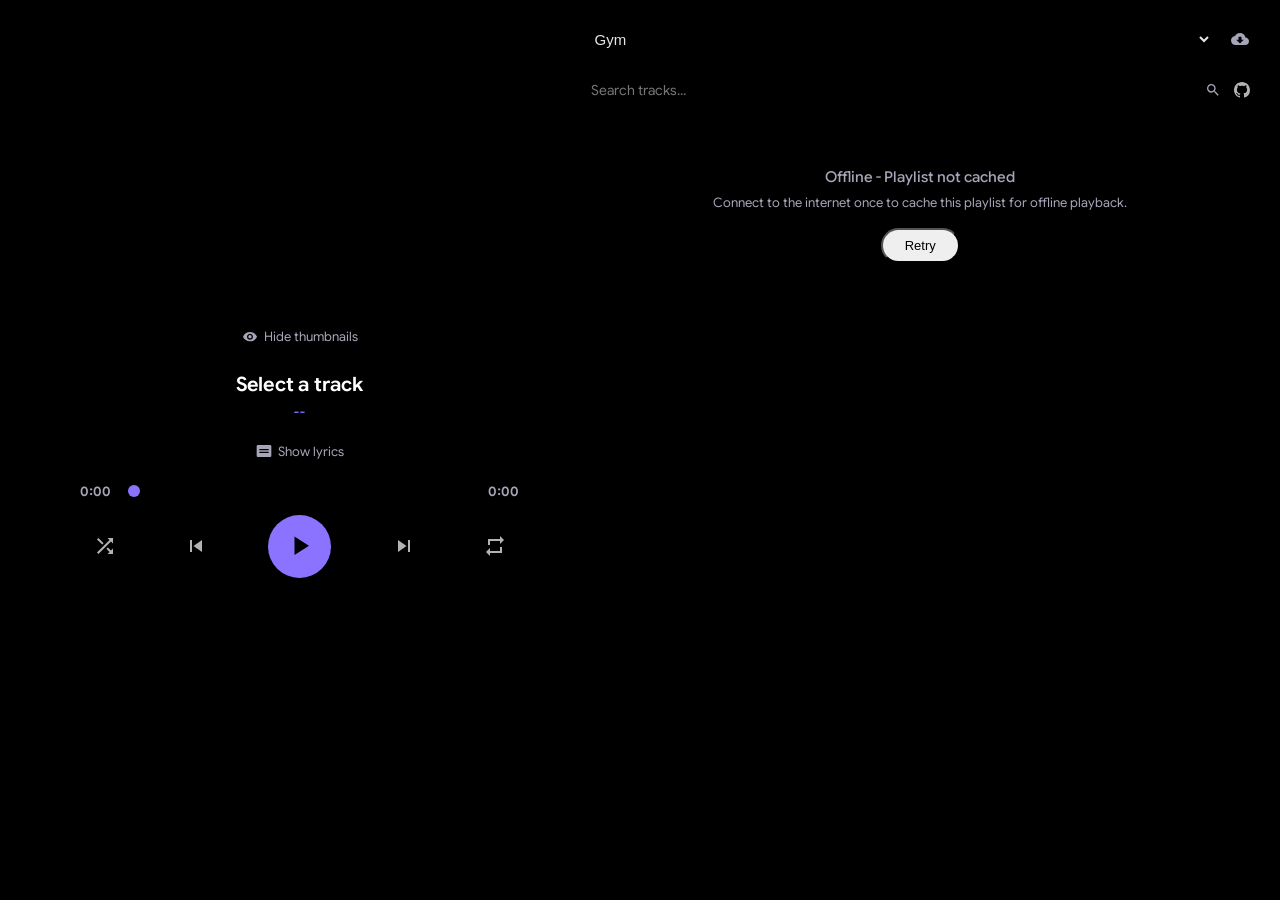
==== index.html @ 7cc22a1a "feat: slide to enqueue 3" ====
<!DOCTYPE html>
<html lang="en">
<head>
    <meta charset="UTF-8">
    <meta name="viewport" content="width=device-width, initial-scale=1.0">
    <title>Music</title>
    <link rel="icon" href="data:image/svg+xml,%3Csvg xmlns='http://www.w3.org/2000/svg' viewBox='0 0 24 24' fill='%238c73ff'%3E%3Cpath d='M12 3v10.55c-.59-.34-1.27-.55-2-.55-2.21 0-4 1.79-4 4s1.79 4 4 4 4-1.79 4-4V7h4V3h-6z'/%3E%3C/svg%3E" type="image/svg+xml">
    <link rel="apple-touch-icon" href="data:image/svg+xml,%3Csvg xmlns='http://www.w3.org/2000/svg' xml:space='preserve' viewBox='0 0 176 176'%3E%3Ccircle cx='88' cy='88' r='88' fill='black'/%3E%3Cpath fill='%23FFF' d='M88 46c23.1 0 42 18.8 42 42s-18.8 42-42 42-42-18.8-42-42 18.9-42 42-42m0-4c-25.4 0-46 20.6-46 46s20.6 46 46 46 46-20.6 46-46-20.6-46-46-46'/%3E%3Cpath fill='%238c73ff' d='m72 111 39-24-39-22z'/%3E%3C/svg%3E">
    <link rel="manifest" href="manifest.json">
    <link rel="preconnect" href="__API_GATEWAY_URL__" crossorigin>
    <link rel="dns-prefetch" href="__API_GATEWAY_URL__">
    <link rel="preload" href="assets/fonts/GoogleSansFlex-Latin.woff2" as="font" type="font/woff2" crossorigin>
    <meta name="description" content="High-performance lightweight progressive web music player with offline support, synchronized lyrics, and playlist playback.">
    <meta name="robots" content="index, follow">
    <meta name="color-scheme" content="dark light">
    <meta name="theme-color" content="#000000">
    <meta name="darkreader-lock">
    <meta name="mobile-web-app-capable" content="yes">
    <meta name="apple-mobile-web-app-capable" content="yes">
    <meta name="apple-mobile-web-app-status-bar-style" content="black-translucent">
    <meta name="apple-mobile-web-app-title" content="Music">
    <link rel="stylesheet" href="css/style.css?v=25.04">
</head>
<body>

<div class="main-layout">
    <div id="lyrics-container">
        <!-- Close button always visible when lyrics are open -->
        <button id="btn-close-lyrics" aria-label="Close lyrics">
            <svg aria-hidden="true" viewBox="0 0 24 24" width="20" height="20" fill="currentColor"><path d="M19 6.41L17.59 5 12 10.59 6.41 5 5 6.41 10.59 12 5 17.59 6.41 19 12 13.41 17.59 19 19 17.59 13.41 12z"/></svg>
        </button>
        <div id="lyrics-content">
            <p class="lyrics-placeholder">Select a track to view lyrics.</p>
        </div>
    </div>

    <div class="player-container">
        <div class="now-playing" id="now-playing">
            <button class="btn-collapse" id="btn-collapse" aria-label="Collapse player" style="display: none;">
                <svg aria-hidden="true" viewBox="0 0 24 24" width="24" height="24" fill="currentColor"><path d="M7.41 8.59L12 13.17l4.59-4.58L18 10l-6 6-6-6 1.41-1.41z"/></svg>
            </button>
            <div id="album-art-container" class="no-art">
                <img id="album-art-image" src="data:image/svg+xml,%3Csvg xmlns='http://www.w3.org/2000/svg' viewBox='0 0 1 1'%3E%3C/svg%3E" alt="Album Art" decoding="async" fetchpriority="low">
                <div id="thumb-toggle-hint" role="button" tabindex="0"><svg aria-hidden="true" viewBox="0 0 24 24"><path d="M12 4.5C7.3 4.5 3.2 7.4 1.5 11.5c1.7 4.1 5.8 7 10.5 7s8.8-2.9 10.5-7C20.8 7.4 16.7 4.5 12 4.5zm0 11.5c-2.5 0-4.5-2-4.5-4.5S9.5 7 12 7s4.5 2 4.5 4.5-2 4.5-4.5 4.5zm0-7c-1.4 0-2.5 1.1-2.5 2.5S10.6 14 12 14s2.5-1.1 2.5-2.5S13.4 9 12 9z"/></svg>Hide thumbnails</div>
            </div>
            <div class="title-channel-wrapper" id="title-channel-wrapper">
                <h1 id="current-title">Select a track</h1>
                <p id="current-channel">--</p>
            </div>
            <div id="lyrics-toggle-hint" role="button" tabindex="0"><svg aria-hidden="true" viewBox="0 0 24 24"><path d="M21 3H3c-1.1 0-2 .9-2 2v14c0 1.1.9 2 2 2h18c1.1 0 2-.9 2-2V5c0-1.1-.9-2-2-2zm-2 12H5v-2h14v2zm0-4H5V9h14v2z"/></svg>Show lyrics</div>
            <audio id="audio-player-1" preload="auto" crossorigin="anonymous"></audio>

            <div class="progress-container">
                <span id="current-time" class="time-display">0:00</span>
                <div class="seek-wrap">
                    <div class="seek-track" id="seek-track">
                        <div id="buffer-container" class="buffer-container"></div>
                    </div>
                    <input type="range" id="seek-bar" min="0" value="0" step="0.1" aria-label="Playback seek position">
                </div>
                <span id="total-time" class="time-display">0:00</span>
            </div>
            
            <div class="playback-controls">
                <button id="btn-shuffle" class="control-btn" aria-label="Shuffle">
                    <svg id="icon-shuffle" aria-hidden="true" viewBox="0 0 24 24"><path d="M10.59 9.17L5.41 4 4 5.41l5.17 5.17 1.42-1.41zM14.5 4l2.04 2.04L4 18.59 5.41 20 17.96 7.46 20 9.5V4h-5.5zm.33 9.41l-1.41 1.41 3.13 3.13L14.5 20H20v-5.5l-2.04 2.04-3.13-3.13z"/></svg>
                    <svg id="icon-shuffle-one" aria-hidden="true" viewBox="0 0 24 24" style="display: none;">
                        <path d="M10.59 9.17L5.41 4 4 5.41l5.17 5.17 1.42-1.41zM14.5 4l2.04 2.04L4 18.59 5.41 20 17.96 7.46 20 9.5V4h-5.5zm.33 9.41l-1.41 1.41 3.13 3.13L14.5 20H20v-5.5l-2.04 2.04-3.13-3.13z"/>
                        <text x="3.5" y="15" font-size="9" font-weight="700" fill="currentColor" font-family="'Google Sans Flex', -apple-system, sans-serif" text-anchor="middle">1</text>
                    </svg>
                </button>
                
                <button id="btn-prev" class="control-btn" aria-label="Previous">
                    <svg aria-hidden="true" viewBox="0 0 24 24"><path d="M6 6h2v12H6zm3.5 6l8.5 6V6z"/></svg>
                </button>
                
                <button id="btn-play-pause" class="control-btn main-btn" aria-label="Play/Pause">
                    <svg id="icon-play" aria-hidden="true" viewBox="0 0 24 24"><path d="M8 5v14l11-7z"/></svg>
                    <svg id="icon-pause" aria-hidden="true" viewBox="0 0 24 24" style="display: none;"><path d="M6 19h4V5H6v14zm8-14v14h4V5h-4z"/></svg>
                </button>
                
                <button id="btn-next" class="control-btn" aria-label="Next">
                    <svg aria-hidden="true" viewBox="0 0 24 24"><path d="M6 18l8.5-6L6 6v12zM16 6v12h2V6h-2z"/></svg>
                </button>
                
                <button id="btn-repeat" class="control-btn" aria-label="Repeat">
                    <svg id="icon-repeat" aria-hidden="true" viewBox="0 0 24 24"><path d="M7 7h10v3l4-4-4-4v3H5v6h2V7zm10 10H7v-3l-4 4 4 4v-3h12v-6h-2v4z"/></svg>
                    <svg id="icon-repeat-one" aria-hidden="true" viewBox="0 0 24 24" style="display: none;">
                        <path d="M7 7h10v3l4-4-4-4v3H5v6h2V7zm10 10H7v-3l-4 4 4 4v-3h12v-6h-2v4z"/>
                        <text x="12" y="15.2" font-size="9" font-weight="700" fill="currentColor" font-family="'Google Sans Flex', -apple-system, sans-serif" text-anchor="middle">1</text>
                    </svg>
                </button>
            </div>
        </div>
    </div>

    <div class="playlist-panel">
        <div class="header">
            <div id="playlist-select-container" class="playlist-select-container" style="display: flex; gap: 8px; align-items: center;">
                <select id="playlist-select" aria-label="Select playlist" style="flex: 1;">
                    <option value="Gym">Gym</option>
                    <option value="Driving">Driving</option>
                    <option value="Songs">Songs</option>
                    <option value="__settings__">Settings</option>
                </select>
                <button id="btn-download-playlist" class="sync-btn" aria-label="Download Playlist" title="Download playlist for offline playback">
                    <svg id="icon-download-idle" aria-hidden="true" viewBox="0 0 24 24" width="18" height="18" fill="currentColor">
                        <path d="M19.35 10.04C18.67 6.59 15.64 4 12 4 9.11 4 6.6 5.64 5.35 8.04 2.34 8.36 0 10.91 0 14c0 3.31 2.69 6 6 6h13c2.76 0 5-2.24 5-5 0-2.64-2.05-4.78-4.65-4.96zM17 13l-5 5-5-5h3V9h4v4h3z"/>
                    </svg>
                    <svg id="icon-download-active" class="spin-animation" aria-hidden="true" viewBox="0 0 24 24" width="18" height="18" fill="currentColor" style="display: none;">
                        <path d="M12 4V1L8 5l4 4V6c3.31 0 6 2.69 6 6 0 1.01-.25 1.97-.7 2.8l1.46 1.46C19.54 15.03 20 13.57 20 12c0-4.42-3.58-8-8-8zm0 14c-3.31 0-6-2.69-6-6 0-1.01.25-1.97.7-2.8L5.24 7.74C4.46 8.97 4 10.43 4 12c0 4.42 3.58 8 8 8v3l4-4-4-4v3z"/>
                    </svg>
                    <svg id="icon-download-done" aria-hidden="true" viewBox="0 0 24 24" width="18" height="18" fill="#00ff88" style="display: none;">
                        <path d="M9 16.17L4.83 12l-1.42 1.41L9 19 21 7l-1.41-1.41z"/>
                    </svg>
                </button>
            </div>
            <div style="position:relative;margin-top:10px;">
                <input type="text" id="search-input" placeholder="Search tracks..." aria-label="Search tracks" autocomplete="off">
                <div class="search-actions-wrap" style="position:absolute;right:6px;top:50%;transform:translateY(-50%);display:flex;align-items:center;gap:4px;">
                    <button id="btn-remote-search" class="search-action-btn" aria-label="Search online" title="Search online (YouTube Topic)">
                        <svg id="icon-search-glass" aria-hidden="true" width="16" height="16" viewBox="0 0 24 24" fill="currentColor"><path d="M15.5 14h-.79l-.28-.27A6.471 6.471 0 0 0 16 9.5 6.5 6.5 0 1 0 9.5 16c1.61 0 3.09-.59 4.23-1.57l.27.28v.79l5 4.99L20.49 19l-4.99-5zm-6 0C7.01 14 5 11.99 5 9.5S7.01 5 9.5 5 14 7.01 14 9.5 11.99 14 9.5 14z"/></svg>
                        <svg id="icon-search-spinner" class="spin-animation" aria-hidden="true" width="16" height="16" viewBox="0 0 24 24" fill="currentColor" style="display: none;"><path d="M12 4V1L8 5l4 4V6c3.31 0 6 2.69 6 6 0 1.01-.25 1.97-.7 2.8l1.46 1.46C19.54 15.03 20 13.57 20 12c0-4.42-3.58-8-8-8zm0 14c-3.31 0-6-2.69-6-6 0-1.01.25-1.97.7-2.8L5.24 7.74C4.46 8.97 4 10.43 4 12c0 4.42 3.58 8 8 8v3l4-4-4-4v3z"/></svg>
                    </button>
                    <a href="https://github.com/HauseMasterZ/youtube" target="_blank" rel="noopener noreferrer" id="github-link" style="opacity:0.7;width:24px;height:24px;display:flex;align-items:center;justify-content:center;" title="GitHub" aria-label="GitHub repository">
                        <svg aria-hidden="true" width="16" height="16" viewBox="0 0 16 16" fill="#ffffff"><path d="M8 0C3.58 0 0 3.58 0 8c0 3.54 2.29 6.53 5.47 7.59.4.07.55-.17.55-.38 0-.19-.01-.82-.01-1.49-2.01.37-2.53-.49-2.69-.94-.09-.23-.48-.94-.82-1.13-.28-.15-.68-.52-.01-.53.63-.01 1.08.58 1.23.82.72 1.21 1.87.87 2.33.66.07-.52.28-.87.51-1.07-1.78-.2-3.64-.89-3.64-3.95 0-.87.31-1.59.82-2.15-.08-.2-.36-1.02.08-2.12 0 0 .67-.21 2.2.82.64-.18 1.32-.27 2-.27.68 0 1.36.09 2 .27 1.53-1.04 2.2-.82 2.2-.82.44 1.1.16 1.92.08 2.12.51.56.82 1.27.82 2.15 0 3.07-1.87 3.75-3.65 3.95.29.25.54.73.54 1.48 0 1.07-.01 1.93-.01 2.2 0 .21.15.46.55.38A8.013 8.013 0 0016 8c0-4.42-3.58-8-8-8z"/></svg>
                    </a>
                </div>
            </div>
        </div>

        <div class="playlist-container" id="playlist-container">
            <div id="playlist-message">Loading...</div>
            <div id="swipe-backdrop" class="swipe-backdrop" aria-hidden="true">
                <div class="swipe-legend swipe-legend-enqueue">
                    <svg viewBox="0 0 24 24" width="20" height="20" fill="currentColor">
                        <path d="M14 10H2v2h12v-2zm0-4H2v2h12V6zm4 8v-4h-2v4h-4v2h4v4h2v-4h4v-2h-4zM2 16h8v-2H2v2z"/>
                    </svg>
                </div>
                <div class="swipe-legend swipe-legend-download">
                    <svg viewBox="0 0 24 24" width="20" height="20" fill="currentColor">
                        <path d="M19.35 10.04C18.67 6.59 15.64 4 12 4 9.11 4 6.6 5.64 5.35 8.04 2.34 8.36 0 10.91 0 14c0 3.31 2.69 6 6 6h13c2.76 0 5-2.24 5-5 0-2.64-2.05-4.78-4.65-4.96zM17 13l-5 5-5-5h3V9h4v4h3z"/>
                    </svg>
                </div>
            </div>
            <ul id="track-list">
            </ul>
            <div id="ephemeral-search-container" class="ephemeral-search-container" style="display: none;"></div>
        </div>
        <div id="fast-scroller" class="fast-scroller" aria-hidden="true">
            <div id="fast-scroll-thumb" class="fast-scroll-thumb"></div>
        </div>
        <div id="fast-scroll-bubble" class="fast-scroll-bubble" aria-hidden="true">
            <div id="fast-scroll-badge" class="fast-scroll-badge">#1 / 100</div>
            <div id="fast-scroll-title" class="fast-scroll-title">Song Title</div>
        </div>

        <div id="download-toast" class="download-toast" aria-live="polite" style="display: none;">
            <span id="download-toast-icon"></span>
            <span id="download-toast-text">Downloading...</span>
        </div>
    </div>
</div>

<div id="settings-backdrop" class="settings-backdrop" style="display: none;"></div>
<div id="settings-modal" class="settings-modal" role="dialog" aria-modal="true" aria-labelledby="settings-title" style="display: none;">
    <div class="settings-header">
        <h2 id="settings-title">Settings</h2>
        <button id="btn-close-settings" class="settings-close-btn" aria-label="Close settings">&times;</button>
    </div>
    <div class="settings-body">
        <div class="settings-section">
            <h3 class="settings-section-title">Playback Engine</h3>
            <div class="settings-radio-group">
                <label class="settings-radio-label" for="mode-1-radio">
                    <input type="radio" id="mode-1-radio" name="playback-mode" value="mode1" checked>
                    <div class="settings-radio-text">
                        <span class="settings-radio-title">Standard (Battery Saver)</span>
                        <span class="settings-radio-subtext">Keeps lock-screen controls active while paused with minimal battery usage</span>
                    </div>
                </label>
                <label class="settings-radio-label" for="mode-2-radio">
                    <input type="radio" id="mode-2-radio" name="playback-mode" value="mode2">
                    <div class="settings-radio-text">
                        <span class="settings-radio-title">Car & Bluetooth Mode</span>
                        <span class="settings-radio-subtext">Prevents car and headphone disconnections when paused; includes sleep timer</span>
                    </div>
                </label>
            </div>
        </div>

        <div id="bt-timeout-container" class="settings-section">
            <label for="bt-timeout-select" class="settings-section-title">Inactivity Auto-Kill Timeout</label>
            <div class="settings-timeout-controls">
                <select id="bt-timeout-select" aria-label="Inactivity Auto-Kill Timeout">
                    <option value="3" selected>3 Minutes</option>
                    <option value="custom">Custom...</option>
                </select>
                <input type="number" id="bt-timeout-custom" min="1" max="1440" placeholder="Minutes" aria-label="Custom timeout in minutes" style="display: none;">
            </div>
        </div>

        <div id="shuffle-downloaded-container" class="settings-section">
            <h3 class="settings-section-title">Playback Options</h3>
            <label class="settings-radio-label" for="toggle-shuffle-downloaded">
                <input type="checkbox" id="toggle-shuffle-downloaded">
                <div class="settings-radio-text">
                    <span class="settings-radio-title">Shuffle Only Downloaded</span>
                    <span class="settings-radio-subtext">Shuffle only songs cached and available offline</span>
                </div>
            </label>
        </div>

        <div class="settings-section">
            <h3 class="settings-section-title">App Actions</h3>
            <div class="settings-actions-group">
                <button id="btn-modal-update" class="settings-action-btn" aria-label="Update Site">
                    <span id="text-modal-update">Update Site</span>
                </button>
                <button id="btn-modal-install" class="settings-action-btn">Install App</button>
            </div>
        </div>
    </div>
</div>

<div id="mode-toast" class="mode-toast" aria-live="polite" style="display: none;"><span id="mode-toast-text"></span></div>
<audio id="live-stream-anchor" preload="none" style="display:none;"></audio>
<audio id="focus-probe" loop preload="auto" style="display:none;"></audio>


<script src="js/state.js?v=25.09"></script>
<script src="js/dom.js?v=25.09"></script>
<script src="js/utils.js?v=25.09"></script>
<script src="js/ui.js?v=25.09"></script>
<script src="js/mediaSession.js?v=25.09"></script>
<script src="js/lyrics.js?v=25.09"></script>
<script src="js/playback.js?v=25.09"></script>
<script src="js/main.js?v=25.09"></script>
</body>
</html>
---- css/style.css ----
* { -webkit-tap-highlight-color: transparent; }
@font-face {
            font-family: 'Google Sans Flex';
            font-style: normal;
            font-display: swap;
            font-weight: 100 1000;
            src: url('../assets/fonts/GoogleSansFlex-Latin.woff2') format('woff2');
        }

        /* Sleek, flat premium design - Zero GPU overhead */
        :root {
            color-scheme: dark;
            --primary-color: #8c73ff;
            --text-primary: #e6e6e6;
            --text-secondary: #a6a6b8;
            --hover-color: #111111;
            --active-color: #1a1a1a;
            --border-color: #222222;
        }

        @media (prefers-color-scheme: light) {
            :root {
                color-scheme: light; /* Reports light mode compliance to prevent browser algorithmic force-dark/inversion */
            }
        }

        html, body {
            margin: 0;
            padding: 0;
            width: 100%;
            height: 100%;
            overflow: hidden; /* Strictly lock viewport scrolling */
        }

        body {
            font-family: 'Google Sans Flex', -apple-system, BlinkMacSystemFont, "Segoe UI", Roboto, Helvetica, Arial, sans-serif;
            background-color: #000000;
            color: var(--text-primary);
            display: flex;
            justify-content: center;
            align-items: center;
        }

        .main-layout {
            display: flex;
            width: 100%;
            height: 100%;
            max-height: 99%;
            gap: 0;
            align-items: stretch;
            overflow: hidden;
        }

        #lyrics-container {
            flex: 0.95 1.25 35vw;
            min-width: 220px;
            height: 100%;
            background-color: #000000;
            border: none;
            border-radius: 0;
            padding: 0;
            box-sizing: border-box;
            position: relative;
            display: none; /* flex when active */
            flex-direction: column;
            align-items: center;
            overflow: hidden;
            scrollbar-width: none;
            -ms-overflow-style: none;
            contain: layout;
        }

        #lyrics-container::-webkit-scrollbar {
            display: none;
            width: 0;
            height: 0;
        }

        .player-container {
            flex: 1 0 auto;
            min-width: clamp(400px, 32vw, 550px);
            height: 100%;
            background-color: #000000;
            border: none;
            overflow: hidden;
            display: flex;
            flex-direction: column;
            align-items: flex-end;
            justify-content: center;
            flex-shrink: 0;
            padding-right: clamp(2px, 3px, 4px);
            box-sizing: border-box;
        }

        .playlist-panel {
            flex: 1.05 0.75 35vw;
            width: auto;
            min-width: 260px;
            height: 100%;
            background-color: #000000;
            border: none;
            display: flex;
            flex-direction: column;
            overflow: hidden;
            position: relative;
        }
        

        .header {
            padding: 14px 20px;
            background-color: #000000;
            flex-shrink: 0;
        }

        @media (hover: hover) {
            #btn-close-lyrics:hover {
                background: rgba(255,255,255,0.2);
            }
        }

        select {
            width: 100%;
            padding: 11px;
            background-color: #000000;
            color: var(--text-primary);
            border: none;
            border-radius: 6px;
            font-size: 15px;
            font-weight: 500;
            outline: none;
            cursor: pointer;
            appearance: auto;
        }

        select:focus { border: none; outline: none; }
        
        .sync-btn {
            background-color: #000000;
            border: none;
            border-radius: 6px;
            color: var(--text-secondary);
            width: 40px;
            height: 40px;
            display: flex;
            align-items: center;
            justify-content: center;
            cursor: pointer;
            flex-shrink: 0;
            outline: none !important;
            -webkit-tap-highlight-color: transparent;
            transition: color 0.2s ease;
        }

        .sync-btn:hover {
            color: var(--primary-color);
            border: none;
        }

        .sync-btn.spinning svg,
        .spin-animation {
            animation: sync-spin 0.8s linear infinite;
            color: var(--primary-color);
        }

        @keyframes sync-spin {
            from { transform: rotate(0deg); }
            to { transform: rotate(360deg); }
        }
        
        #search-input {
            width: 100%;
            padding: 11px 68px 11px 11px;
            background-color: #000000;
            color: var(--text-primary);
            border: none;
            border-radius: 6px;
            font-size: 14px;
            font-family: inherit;
            outline: none;
            box-sizing: border-box;
        }

        #search-input:focus { border: none; outline: none; }

        .search-actions-wrap {
            position: absolute;
            right: 6px;
            top: 50%;
            transform: translateY(-50%);
            display: flex;
            align-items: center;
            gap: 4px;
        }

        .search-action-btn {
            background: transparent;
            border: none;
            color: var(--text-secondary);
            width: 26px;
            height: 26px;
            border-radius: 4px;
            display: flex;
            align-items: center;
            justify-content: center;
            cursor: pointer;
            padding: 0;
            transition: color 0.15s ease, background-color 0.15s ease;
        }

        .search-action-btn:hover {
            color: var(--text-primary);
            background-color: rgba(255, 255, 255, 0.1);
        }

        .search-action-btn:active {
            transform: scale(0.95);
        }

        .ephemeral-search-container {
            width: 100%;
            box-sizing: border-box;
            padding: 4px 0 16px 0;
        }

        .ephemeral-header {
            display: flex;
            align-items: center;
            justify-content: space-between;
            padding: 8px 12px;
            background: rgba(255, 255, 255, 0.04);
            border-radius: 6px;
            margin-bottom: 8px;
            font-size: 13px;
        }

        .ephemeral-title {
            color: var(--text-secondary);
            overflow: hidden;
            text-overflow: ellipsis;
            white-space: nowrap;
            flex: 1;
            font-weight: 500;
        }

        .ephemeral-title strong {
            color: var(--text-primary);
        }

        .ephemeral-close-btn {
            background: transparent;
            border: 1px solid rgba(255, 255, 255, 0.15);
            color: var(--text-primary);
            border-radius: 4px;
            padding: 4px 8px;
            font-size: 11px;
            font-family: inherit;
            cursor: pointer;
            margin-left: 8px;
            white-space: nowrap;
            transition: background 0.15s ease;
        }

        .ephemeral-close-btn:hover {
            background: rgba(255, 255, 255, 0.1);
        }

        .ephemeral-track-list {
            list-style: none;
            padding: 0;
            margin: 0;
            display: flex;
            flex-direction: column;
            gap: 4px;
        }

        .ephemeral-track-item {
            display: flex;
            align-items: center;
            padding: 8px 10px;
            background: rgba(255, 255, 255, 0.02);
            border-radius: 6px;
            gap: 10px;
            min-height: 48px;
            box-sizing: border-box;
            transition: background 0.15s ease;
        }

        .ephemeral-track-item:hover {
            background: rgba(255, 255, 255, 0.06);
        }

        .ephemeral-thumb {
            width: 44px;
            height: 44px;
            border-radius: 4px;
            background-color: #1a1a24;
            background-size: cover;
            background-position: center;
            flex-shrink: 0;
        }

        .ephemeral-meta {
            flex: 1;
            min-width: 0;
            display: flex;
            flex-direction: column;
            gap: 2px;
        }

        .ephemeral-meta-title {
            font-size: 13px;
            font-weight: 500;
            color: var(--text-primary);
            overflow: hidden;
            text-overflow: ellipsis;
            white-space: nowrap;
        }

        .ephemeral-meta-sub {
            font-size: 11px;
            color: var(--text-secondary);
            overflow: hidden;
            text-overflow: ellipsis;
            white-space: nowrap;
            display: flex;
            align-items: center;
            gap: 6px;
        }

        .ephemeral-tag-topic {
            font-size: 9px;
            padding: 1px 4px;
            border-radius: 3px;
            background: rgba(140, 115, 255, 0.15);
            color: #8c73ff;
            font-weight: 600;
            letter-spacing: 0.2px;
        }

        .ephemeral-actions {
            display: flex;
            align-items: center;
            gap: 6px;
            flex-shrink: 0;
        }

        .ephemeral-action-btn {
            background: rgba(255, 255, 255, 0.08);
            border: 1px solid rgba(255, 255, 255, 0.1);
            color: var(--text-primary);
            border-radius: 4px;
            padding: 6px 10px;
            font-size: 11px;
            font-family: inherit;
            cursor: pointer;
            display: flex;
            align-items: center;
            gap: 4px;
            transition: background 0.15s ease, border-color 0.15s ease;
            text-decoration: none;
        }

        .ephemeral-action-btn:hover {
            background: rgba(255, 255, 255, 0.16);
            border-color: rgba(255, 255, 255, 0.25);
        }

        .ephemeral-action-btn.queued {
            background: rgba(0, 255, 136, 0.15);
            border-color: rgba(0, 255, 136, 0.4);
            color: #00ff88;
            cursor: default;
        }

        .ephemeral-skeleton-row {
            display: flex;
            align-items: center;
            padding: 8px 10px;
            background: rgba(255, 255, 255, 0.02);
            border-radius: 6px;
            gap: 10px;
            min-height: 48px;
            box-sizing: border-box;
            animation: pulse-skeleton 1.5s ease-in-out infinite;
        }

        @keyframes pulse-skeleton {
            0% { opacity: 0.4; }
            50% { opacity: 0.8; }
            100% { opacity: 0.4; }
        }

        .ephemeral-empty-state {
            text-align: center;
            padding: 32px 16px;
            color: var(--text-secondary);
            font-size: 13px;
        }

        .now-playing {
            padding: 0px 0px 0px 0px;
            text-align: center;
            display: flex;
            flex-direction: column;
            align-items: center;
            flex-shrink: 0;
            width: 100%;
            max-width: 700px;
            margin: 0 auto;
            box-sizing: border-box;
        }

        #album-art-container {
            width: auto;
            max-width: 100%;
            cursor: default;
            position: relative;
            margin-bottom: 18px;
            touch-action: manipulation;
            display: flex;
            justify-content: center;
            align-items: center;
        }

        #album-art-image {
            width: auto;
            height: auto;
            max-width: min(660px, 88vw);
            max-height: 52vh;
            object-fit: contain;
            border-radius: 8px;
            display: none;
            background-color: transparent;
            cursor: pointer;
        }

        #album-art-container.no-art {
            width: 100%;
            max-width: 340px;
            height: auto;
            min-height: 44px;
            margin: 0 auto 10px auto;
            background: transparent;
            border-radius: 0;
            display: flex;
            align-items: center;
            justify-content: center;
        }

        #album-art-container.no-art #album-art-image {
            display: none;
        }

        #album-art-container.no-art #thumb-toggle-hint {
            display: inline-flex;
            align-items: center;
            justify-content: center;
            font-size: 13px;
            padding: 6px 10px;
            gap: 6px;
            border-radius: 0;
            background-color: transparent;
            color: var(--text-secondary);
            border: none;
            cursor: pointer;
            width: auto;
            height: auto;
            line-height: normal;
        }

        #album-art-container:not(.no-art) #thumb-toggle-hint {
            display: none;
        }

        #thumb-toggle-hint {
            display: none;
            color: var(--text-secondary);
            font-size: 12px;
            text-align: center;
            padding: 8px 12px;
            cursor: pointer;
            user-select: none;
            align-items: center;
            justify-content: center;
            gap: 6px;
            margin: 0 auto;
            border-radius: 12px;
            line-height: 1;
            transition: background 0.2s, color 0.2s;
        }

        @media (hover: hover) {
            #thumb-toggle-hint:hover {
                background-color: var(--hover-color);
            }
        }

        #thumb-toggle-hint svg {
            width: 16px;
            height: 16px;
            fill: currentColor;
            flex-shrink: 0;
            display: block;
        }

        .title-channel-wrapper {
            width: var(--art-width, 100%);
            max-width: var(--art-width, 500px);
            box-sizing: border-box;
            text-align: center;
        }

        #current-title {
            font-size: clamp(16px, 4.5vw, 20px);
            font-weight: 600;
            margin: 0 0 6px 0;
            white-space: normal;
            word-wrap: break-word;
            overflow-wrap: break-word;
            word-break: break-word;
            width: 100%;
            letter-spacing: 0.2px;
            color: #ffffff;
            text-align: center;
        }

        #current-channel {
            font-size: clamp(13px, 3vw, 15px);
            color: var(--primary-color);
            margin: 0 0 20px 0;
            white-space: nowrap;
            overflow: hidden;
            text-overflow: ellipsis;
            width: 100%;
            font-weight: 500;
            text-align: center;
            cursor: pointer;
            user-select: none;
            -webkit-user-select: none;
            transition: color 0.2s ease;
        }

        #current-channel.autoplay-off,
        .now-playing #current-channel.autoplay-off,
        .now-playing.expanded #current-channel.autoplay-off,
        .now-playing:not(.expanded) #current-channel.autoplay-off {
            color: var(--text-primary, #ffffff);
        }

        #lyrics-toggle-hint {
            color: var(--text-secondary);
            font-size: 13px;
            text-align: center;
            padding: 8px 12px;
            margin-top: -12px;
            margin-bottom: 20px;
            cursor: pointer;
            border-radius: 12px;
            border: none !important;
            outline: none !important;
            box-shadow: none !important;
            transition: background 0.2s, color 0.2s;
        }

        #lyrics-toggle-hint:focus,
        #lyrics-toggle-hint:focus-visible,
        #lyrics-toggle-hint:active {
            border: none !important;
            outline: none !important;
            box-shadow: none !important;
        }

        @media (hover: hover) {
            #lyrics-toggle-hint:hover {
                background-color: var(--hover-color);
            }
        }

        #lyrics-toggle-hint svg {
            width: 16px;
            height: 16px;
            fill: currentColor;
            vertical-align: middle;
            margin-right: 6px;
            margin-top: -2px;
        }

        audio { display: none; }

        .progress-container {
            width: var(--art-width, 100%);
            max-width: var(--art-width, 500px);
            display: flex;
            align-items: center;
            gap: 12px;
            margin-bottom: 16px;
            box-sizing: border-box;
        }

        .time-display {
            font-size: 13px;
            color: var(--text-secondary);
            min-width: 40px;
            font-weight: 600;
            font-variant-numeric: tabular-nums;
        }

        .seek-wrap {
            position: relative;
            flex: 1;
            height: 20px;
            display: flex;
            align-items: center;
            cursor: pointer;
        }

        .seek-track {
            position: absolute;
            left: 0;
            right: 0;
            height: 4px;
            background: transparent;
            border-radius: 2px;
            overflow: hidden;
            pointer-events: none;
        }

        .buffer-container {
            position: absolute;
            inset: 0;
            pointer-events: none;
        }

        .buffer-segment {
            position: absolute;
            top: 0;
            bottom: 0;
            background: rgba(255, 255, 255, 0.4);
            border-radius: 2px;
            pointer-events: none;
        }

        input[type="range"]#seek-bar {
            -webkit-appearance: none;
            appearance: none;
            position: absolute;
            left: 0;
            top: 0;
            width: 100%;
            height: 100%;
            background: transparent;
            border: none;
            margin: 0;
            padding: 0;
            outline: none;
            cursor: pointer;
            z-index: 2;
        }

        input[type="range"]#seek-bar::-webkit-slider-runnable-track {
            height: 4px;
            background: transparent;
        }

        input[type="range"]#seek-bar::-moz-range-track {
            height: 4px;
            background: transparent;
        }

        input[type="range"]#seek-bar::-webkit-slider-thumb {
            -webkit-appearance: none;
            appearance: none;
            width: 12px;
            height: 12px;
            border-radius: 50%;
            background: var(--primary-color);
            cursor: pointer;
            border: none;
            box-shadow: none;
            margin-top: -4px;
        }

        input[type="range"]#seek-bar::-moz-range-thumb {
            width: 12px;
            height: 12px;
            border-radius: 50%;
            background: var(--primary-color);
            border: none;
            box-shadow: none;
            cursor: pointer;
        }

        .playback-controls {
            display: flex;
            align-items: center;
            justify-content: space-between;
            width: var(--art-width, 100%);
            max-width: var(--art-width, 500px);
            padding: 0 10px;
            margin-bottom: 8px;
            box-sizing: border-box;
            position: relative;
        }

        .control-btn {
            background: transparent;
            border: none;
            color: rgba(255, 255, 255, 0.7);
            cursor: pointer;
            padding: 7px;
            border-radius: 50%;
            display: flex;
            justify-content: center;
            align-items: center;
            touch-action: manipulation;
        }

        .control-btn svg {
            width: 24px;
            height: 24px;
            fill: currentColor;
        }

        @media (hover: hover) {
            .control-btn:hover {
                color: #ffffff;
                background-color: var(--hover-color);
                border-radius: 50%;
            }
        }

        .track-thumb {
            width: 32px;
            height: 32px;
            border-radius: 4px;
            margin-right: 12px;
            object-fit: cover;
            vertical-align: middle;
            flex-shrink: 0;
            background-color: #2a2a2a;
        }

        .control-btn.active-state { color: var(--primary-color); }

        .main-btn {
            background-color: var(--primary-color);
            color: #000000;
            width: 52px;
            height: 52px;
        }
        


        .main-btn svg {
            width: 30px;
            height: 30px;
        }

        .main-btn:hover {
            background-color: var(--primary-color);
            color: #000000;
        }

        /* Virtual Scroller Container Styles */
        .playlist-container {
            flex-grow: 1;
            overflow-y: auto;
            overflow-x: hidden;
            position: relative;
            background-color: #000000;
            height: 100%;
            contain: strict; /* Isolates layout/paint of 1000+ items from rest of page */
            overscroll-behavior-y: contain; /* Prevents pull-to-refresh frame drops */
            -webkit-overflow-scrolling: touch; /* Forces iOS momentum scrolling */
            scrollbar-width: none; /* Firefox */
            -ms-overflow-style: none; /* IE/Edge */
        }

        /* Desktop layout */
        @media (min-width: 1111px) and (orientation: landscape) {
            .now-playing {
                max-width: 700px;
                width: 100%;
            }
            #album-art-container {
                width: 100%;
                max-width: 700px;
                height: clamp(260px, 60vh, 680px);
                margin-bottom: clamp(8px, 2vh, 18px);
                display: flex;
                justify-content: center;
                align-items: center;
                cursor: default;
            }
            #album-art-container.no-art {
                height: auto;
                margin-bottom: clamp(6px, 1.5vh, 14px);
            }
            #album-art-container.no-art ~ .title-channel-wrapper,
            #album-art-container.no-art ~ .progress-container,
            #album-art-container.no-art ~ .playback-controls {
                width: 100%;
                max-width: min(520px, 35vw);
            }
            #album-art-image {
                width: auto;
                height: auto;
                max-width: 100%;
                max-height: 100%;
                object-fit: contain;
                border-radius: 8px;
                cursor: pointer;
                flex-shrink: 0;
            }
            .title-channel-wrapper,
            .progress-container,
            .playback-controls {
                width: var(--art-width, 100%);
                max-width: var(--art-width, 700px);
                min-width: 280px;
            }
            #current-title { font-size: clamp(18px, 2.2vh, 24px); }
            #current-channel {
                font-size: clamp(13px, 1.6vh, 16px);
                margin: 0 0 clamp(4px, 1.5vh, 14px) 0;
            }
            #lyrics-toggle-hint {
                margin-top: 0;
                margin-bottom: clamp(4px, 1.5vh, 14px);
                padding: clamp(4px, 1vh, 8px) 12px;
            }
            .progress-container {
                margin-bottom: clamp(6px, 1.5vh, 16px);
            }
            .main-btn {
                width: clamp(44px, 7vh, 64px);
                height: clamp(44px, 7vh, 64px);
            }
            .main-btn svg {
                width: clamp(22px, 3.5vh, 36px);
                height: clamp(22px, 3.5vh, 36px);
            }

            /* When lyrics container is closed/hidden, shift player 1/3 to the left from center */
            .main-layout:not(:has(#lyrics-container[style*="display: flex"])) .player-container,
            .main-layout:not(:has(#lyrics-container:not([style*="display: none"]))) .player-container {
                align-items: center;
                padding-right: 0;
            }
            .main-layout:not(:has(#lyrics-container[style*="display: flex"])) .now-playing,
            .main-layout:not(:has(#lyrics-container:not([style*="display: none"]))) .now-playing {
                margin-left: max(20px, calc((100% - 700px) / 3));
                margin-right: auto;
            }
        }

        .playlist-container::-webkit-scrollbar {
            display: none;
            width: 0;
            height: 0;
        }

        /* 20px Edge Hit-Test Zone */
        .fast-scroller {
            position: absolute;
            right: 0;
            top: 0;
            bottom: 0;
            width: 20px;
            z-index: 90;
            touch-action: none;
            user-select: none;
            -webkit-user-select: none;
            cursor: pointer;
        }

        @media (hover: hover) and (pointer: fine) {
            .fast-scroller {
                pointer-events: none;
            }
        }

        .fast-scroll-thumb {
            position: absolute;
            right: 2px;
            width: 4px;
            height: 36px;
            border-radius: 2px;
            background: var(--primary-color, #8c73ff);
            opacity: 0;
            transform: scaleX(0.7);
            transition: opacity 0.15s ease, transform 0.15s ease;
            pointer-events: none;
        }

        .fast-scroller.active .fast-scroll-thumb {
            opacity: 0.9;
            transform: scaleX(1);
        }

        /* Floating Preview Bubble */
        .fast-scroll-bubble {
            position: absolute;
            right: 16px;
            top: 0;
            max-width: min(260px, 65vw);
            padding: 8px 14px;
            border-radius: 12px;
            background: rgba(14, 14, 18, 0.94);
            backdrop-filter: blur(16px);
            -webkit-backdrop-filter: blur(16px);
            border: 1px solid var(--primary-color, #8c73ff);
            box-shadow: 0 4px 20px rgba(0, 0, 0, 0.7), 0 0 14px color-mix(in srgb, var(--primary-color, #8c73ff) 30%, transparent);
            pointer-events: none;
            opacity: 0;
            transform: translateY(-50%) scale(0.85);
            transform-origin: right center;
            transition: opacity 0.12s cubic-bezier(0.2, 0, 0, 1), transform 0.12s cubic-bezier(0.2, 0, 0, 1);
            z-index: 95;
            display: flex;
            flex-direction: column;
            gap: 3px;
        }

        .fast-scroll-bubble.active {
            opacity: 1;
            transform: translateY(-50%) scale(1);
        }

        .fast-scroll-badge {
            font-size: 11px;
            font-weight: 700;
            letter-spacing: 0.5px;
            color: var(--text-primary, #e6e6e6);
            text-transform: uppercase;
        }

        .fast-scroll-title {
            font-size: 13px;
            font-weight: 600;
            color: var(--primary-color, #8c73ff);
            white-space: nowrap;
            overflow: hidden;
            text-overflow: ellipsis;
        }

        #track-list {
            list-style: none;
            padding: 0;
            margin: 0;
            position: relative;
            z-index: 1;
            touch-action: pan-y;
        }

        #track-list li {
            position: absolute;
            top: 0;
            left: 0;
            will-change: transform;
            contain: layout paint;
            width: 100%;
            height: 48px; /* Fixed height for virtual scrolling */
            padding: 0 35px 0 16px; /* 35px right padding for a 2px visual gap to the SVG (which starts at 33px from right) */
            box-sizing: border-box;
            cursor: pointer;
            display: flex;
            align-items: center;
            line-height: 48px;
            border: none;
            font-size: 14px;
            color: var(--text-primary);
            white-space: nowrap;
            overflow: hidden;
            text-overflow: ellipsis;
            touch-action: pan-y;
            background-color: #000000;
        }

        .track-skeleton {
            position: absolute;
            top: 0;
            left: 0;
            right: 0;
            width: 100%;
            display: flex;
            align-items: center;
            padding: 0 16px;
            box-sizing: border-box;
            contain: layout paint;
        }

        .skeleton-text {
            opacity: 0.25;
            animation: skeleton-pulse 1.2s infinite ease-in-out;
        }

        @keyframes skeleton-pulse {
            0%, 100% { opacity: 0.25; }
            50% { opacity: 0.08; }
        }

        .track-thumb {
            width: 36px;
            height: 36px;
            min-width: 36px;
            min-height: 36px;
            border-radius: 6px;
            margin-right: 12px;
            background-color: #222226;
            background-size: cover;
            background-position: center;
            background-repeat: no-repeat;
            flex-shrink: 0;
            display: block;
        }

        .yt-link-icon {
            position: absolute;
            right: 12px;
            top: 50%;
            transform: translateY(-50%);
            color: var(--text-secondary);
            display: flex;
            align-items: center;
            justify-content: center;
            width: 24px;
            height: 24px;
            border-radius: 4px;
            text-decoration: none;
            z-index: 2;
        }

        .yt-link-icon:hover {
            color: var(--primary-color);
            background-color: var(--hover-color);
        }

        .yt-link-icon svg {
            width: 18px;
            height: 18px;
            fill: currentColor;
        }

        @media (hover: hover) {
            #track-list li:hover { background-color: var(--hover-color); }
        }

        #track-list li.active {
            background-color: var(--active-color);
            border-left: 3px solid var(--primary-color);
            padding-left: 13px; /* 16px - 3px border */
            color: var(--primary-color);
            font-weight: 600;
        }

        #track-list li.enqueued-flash {
            background-color: color-mix(in srgb, var(--enqueued-color, #8c73ff) 40%, transparent) !important;
            transition: background-color 0.25s ease;
        }

        #track-list li.slide-enqueue {
            background-color: color-mix(in srgb, var(--enqueued-color, #8c73ff) 15%, #000000) !important;
        }

        #track-list li.slide-download {
            background-color: color-mix(in srgb, #00ff88 15%, #000000) !important;
        }

        .swipe-backdrop {
            position: absolute;
            top: 0;
            left: 0;
            width: 100%;
            height: 48px;
            box-sizing: border-box;
            display: flex;
            align-items: center;
            justify-content: space-between;
            padding: 0 16px;
            pointer-events: none;
            opacity: 0;
            z-index: 0;
            overflow: hidden;
            will-change: transform, opacity;
        }

        .swipe-legend {
            display: inline-flex;
            align-items: center;
            justify-content: center;
            opacity: 0;
            transform: scale(0.85);
            will-change: transform, opacity;
            transition: transform 0.15s cubic-bezier(0.2, 0, 0, 1), opacity 0.15s ease;
        }

        .swipe-legend svg {
            flex-shrink: 0;
        }

        .swipe-legend-enqueue {
            color: var(--swipe-color, var(--enqueued-color, #8c73ff));
        }

        .swipe-legend-download {
            color: #00ff88;
        }

        .swipe-legend.legend-triggered {
            transform: scale(1.12);
            opacity: 1 !important;
            filter: drop-shadow(0 0 4px currentColor);
        }

        /* Landscape Layout for <= 1110px (covers all heights, including > 560px) */
        @media (max-width: 1110px) and (orientation: landscape), (max-height: 550px) and (orientation: landscape) {
            .main-layout {
                flex-direction: row;
                max-height: 100%;
                height: 100%;
                overflow: hidden;
            }
            .player-container {
                height: 100%;
                max-height: 100%;
                flex: 0 0 auto;
                min-width: 280px;
                max-width: min(440px, 48vw);
                padding: 4px 10px;
                display: flex;
                justify-content: center;
                align-items: center;
                overflow: hidden;
                box-sizing: border-box;
            }
            .playlist-panel {
                flex: 1 1 auto;
                height: 100%;
                min-width: 240px;
                display: flex;
                overflow: hidden;
            }
            .now-playing:not(.expanded) {
                position: static;
                width: 100%;
                max-width: 100%;
                height: auto;
                background: transparent;
                box-shadow: none;
                border-radius: 0;
                padding: 0;
                flex-direction: column;
                align-items: center;
            }
            .now-playing:not(.expanded) #album-art-container:not(.no-art) {
                width: auto;
                height: auto;
                max-width: 100%;
                max-height: min(42vh, 360px);
                border-radius: 8px;
                margin: 0 auto 4px auto;
                background: transparent;
                display: flex;
                justify-content: center;
                align-items: center;
            }
            .now-playing:not(.expanded) #album-art-image {
                width: auto;
                height: auto;
                max-height: min(42vh, 360px);
                max-width: min(340px, 42vw);
                border-radius: 8px;
                object-fit: contain;
                aspect-ratio: auto;
            }
            .now-playing:not(.expanded) .title-channel-wrapper {
                flex: none;
                width: max(var(--art-width, 100%), 260px);
                max-width: min(340px, 42vw);
                text-align: center;
                margin: 0 auto 1px auto;
            }
            .now-playing:not(.expanded) #current-title {
                font-size: clamp(13px, 2.6vh, 16px);
                text-align: center;
                white-space: normal;
                word-break: break-word;
                line-height: 1.2;
                width: 100%;
                color: #ffffff;
            }
            .now-playing:not(.expanded) #current-channel {
                font-size: clamp(10px, 2vh, 12px);
                text-align: center;
                margin: 1px 0 2px 0;
                width: 100%;
                color: var(--primary-color);
            }
            .now-playing:not(.expanded) #lyrics-toggle-hint {
                display: inline-flex;
                align-items: center;
                justify-content: center;
                font-size: 11px;
                padding: 1px 8px;
                margin: 0 auto 3px auto;
                line-height: 1;
                height: auto;
                border-radius: 6px;
            }
            .now-playing:not(.expanded) #lyrics-toggle-hint svg {
                width: 12px;
                height: 12px;
                margin-right: 4px;
                display: inline-block;
            }
            .now-playing:not(.expanded) .progress-container {
                display: flex;
                width: max(var(--art-width, 100%), 260px);
                max-width: min(340px, 42vw);
                margin: 0 auto 4px auto;
                gap: 8px;
                box-sizing: border-box;
            }
            .now-playing:not(.expanded) .time-display {
                font-size: 11px;
                min-width: 30px;
            }
            .now-playing:not(.expanded) .playback-controls {
                display: flex;
                width: max(var(--art-width, 100%), 260px);
                max-width: min(340px, 42vw);
                justify-content: space-between;
                align-items: center;
                margin: 0 auto;
                padding: 0 4px;
                box-sizing: border-box;
            }
            .now-playing:not(.expanded) .main-btn {
                width: 44px;
                height: 44px;
            }
            .now-playing:not(.expanded) .main-btn svg {
                width: 22px;
                height: 22px;
            }
            .now-playing:not(.expanded) #btn-prev,
            .now-playing:not(.expanded) #btn-next {
                width: 34px;
                height: 34px;
                display: flex;
            }
            .now-playing:not(.expanded) #btn-prev svg,
            .now-playing:not(.expanded) #btn-next svg {
                width: 20px;
                height: 20px;
            }
            .now-playing:not(.expanded) #btn-shuffle,
            .now-playing:not(.expanded) #btn-repeat {
                width: 30px;
                height: 30px;
                display: flex;
            }
            .now-playing:not(.expanded) #btn-shuffle svg,
            .now-playing:not(.expanded) #btn-repeat svg {
                width: 16px;
                height: 16px;
            }
        }

        @media (orientation: portrait) {
            .main-layout {
                max-height: 100%;
                flex-direction: column;
            }
            #lyrics-container {
                position: absolute;
                top: 0; left: 0; right: 0; bottom: 0;
                min-width: 0;
                max-width: 100%;
                border-radius: 0;
                border: none;
                z-index: 100;
            }
            .player-container {
                height: auto;
                max-height: none;
                min-width: 0;
                flex: 0 0 auto;
                border: none;
                justify-content: center;
                align-items: center;
                padding-right: 0;
                overflow: visible;
            }
            .playlist-panel {
                flex: 1;
                width: 100%;
                height: 100%;
                min-width: 0;
                display: flex;
                flex-direction: column;
                overflow: hidden;
                border: none;
            }
        }

        @media (min-width: 751px) and (orientation: portrait) {
            .now-playing:not(.expanded) {
                padding: 14px 20px 18px 20px;
                width: 100%;
                max-width: 580px;
            }
            .now-playing:not(.expanded) #album-art-container {
                width: auto;
                height: auto;
                max-width: 560px;
                max-height: clamp(140px, 48vh, 560px);
                margin-bottom: clamp(6px, 1.8vh, 14px);
            }
            .now-playing:not(.expanded) #album-art-image {
                width: auto;
                height: auto;
                max-width: min(560px, 88vw);
                max-height: clamp(140px, 48vh, 560px);
                object-fit: contain;
                border-radius: 8px;
            }
            .now-playing:not(.expanded) .title-channel-wrapper {
                width: 100%;
                max-width: 520px;
                margin-bottom: clamp(2px, 1vh, 6px);
            }
            .now-playing:not(.expanded) #current-title {
                font-size: clamp(18px, 2.2vh, 24px);
                width: 100%;
                max-width: 100%;
            }
            .now-playing:not(.expanded) #current-channel {
                font-size: clamp(13px, 1.6vh, 16px);
                margin: 0 0 clamp(4px, 1.5vh, 8px) 0;
                width: 100%;
                max-width: 100%;
            }
            .now-playing:not(.expanded) .progress-container {
                margin: clamp(4px, 1.2vh, 8px) 0;
                width: 100%;
                max-width: 480px;
            }
            .now-playing:not(.expanded) .playback-controls {
                gap: 16px;
                margin-top: 4px;
                width: 100%;
                max-width: 480px;
            }
            .now-playing:not(.expanded) .main-btn {
                width: clamp(44px, 6.5vh, 56px);
                height: clamp(44px, 6.5vh, 56px);
            }
            .now-playing:not(.expanded) .main-btn svg {
                width: clamp(22px, 3.2vh, 30px);
                height: clamp(22px, 3.2vh, 30px);
            }
        }

        @media (max-width: 750px) and (orientation: portrait) {
            /* Expandable Pill Player (Default Mini Mode) */
            .now-playing {
                position: fixed;
                bottom: 15px;
                left: 10px;
                right: 10px;
                width: auto;
                max-width: none;
                height: 60px;
                background-color: #1a1a1e;
                border-radius: 30px;
                padding: 0 10px 0 8px;
                box-sizing: border-box;
                z-index: 50;
                display: flex;
                flex-direction: row;
                align-items: center;
                gap: 10px;
                border: none;
                box-shadow: 0 4px 16px rgba(0, 0, 0, 0.5);
                transition: height 0.28s cubic-bezier(0.2, 0, 0, 1),
                            bottom 0.28s cubic-bezier(0.2, 0, 0, 1),
                            border-radius 0.28s cubic-bezier(0.2, 0, 0, 1),
                            background-color 0.28s ease;
                overflow: hidden;
                cursor: pointer;
            }
            
            .now-playing #album-art-container {
                width: 44px;
                height: 44px;
                min-width: 44px;
                min-height: 44px;
                max-width: 44px;
                max-height: 44px;
                margin: 0;
                border-radius: 50%;
                overflow: hidden;
                flex-shrink: 0;
                display: flex;
                align-items: center;
                justify-content: center;
                background-color: #222226;
                box-sizing: border-box;
            }
            
            .now-playing #album-art-image {
                border-radius: 50%;
                width: 100%;
                height: 100%;
                aspect-ratio: 1 / 1;
                object-fit: cover;
            }
            
            .now-playing #album-art-container:not(.no-art) #thumb-toggle-hint {
                display: none;
            }
            
            .now-playing:not(.expanded) #thumb-toggle-hint,
            .now-playing:not(.expanded) #album-art-container.no-art #thumb-toggle-hint { 
                font-size: 0;
                padding: 0;
                margin: 0;
                gap: 0;
                width: 100%;
                height: 100%;
                display: flex;
                justify-content: center;
                align-items: center;
                line-height: 0;
                border-radius: 50%;
                background: transparent;
                border: none;
                box-sizing: border-box;
            }
            .now-playing:not(.expanded) #thumb-toggle-hint svg,
            .now-playing:not(.expanded) #album-art-container.no-art #thumb-toggle-hint svg {
                margin: 0;
                width: 22px;
                height: 22px;
                display: block;
                flex-shrink: 0;
            }
            
            .now-playing.expanded #thumb-toggle-hint {
                font-size: 13px;
                padding: 8px 12px;
                height: auto;
                flex-direction: row;
                margin-bottom: 16px;
                display: inline-flex;
                background: transparent;
                background-color: transparent;
                border: none;
                color: var(--text-secondary);
            }
            .now-playing.expanded #thumb-toggle-hint svg {
                width: 16px;
                height: 16px;
                display: inline-block;
                margin: 0;
            }
            
            .now-playing .title-channel-wrapper {
                flex: 1;
                width: auto;
                max-width: none;
                text-align: left;
                min-width: 0;
            }
            
            .now-playing #current-title {
                font-size: 14px;
                margin: 0;
                white-space: nowrap;
                overflow: hidden;
                text-overflow: ellipsis;
                width: auto;
                max-width: 100%;
                text-align: left;
            }
            
            .now-playing #current-channel {
                font-size: 12px;
                margin: 0;
                display: block;
                color: var(--primary-color);
                text-align: left;
            }
            
            /* Hide expanded controls in mini mode */
            .now-playing .progress-container,
            .now-playing #lyrics-toggle-hint {
                display: none;
            }
            
            #btn-shuffle, #btn-repeat {
                width: 30px;
                height: 30px;
            }
            #btn-shuffle svg, #btn-repeat svg {
                width: 20px;
                height: 20px;
            }
            
            .now-playing .playback-controls {
                width: auto;
                max-width: none;
                padding: 0;
                margin: 0;
                display: flex;
                gap: 2px;
                justify-content: flex-end;
                flex-shrink: 0;
            }
            
            /* Make room for the floating pill */
            .playlist-container {
                flex-basis: 100%;
                padding-bottom: 80px; 
            }
            
            /* ---- EXPANDED STATE ---- */
            .now-playing.expanded {
                bottom: 0; left: 0; right: 0;
                height: 100%;
                border-radius: 0;
                padding: 40px 20px;
                flex-direction: column;
                justify-content: center;
                background-color: #000000;
                border-color: transparent;
                cursor: default;
            }
            
            .now-playing.expanded .btn-collapse {
                display: flex !important;
                position: absolute;
                top: 15px;
                left: 15px;
                background: transparent;
                border: none;
                border-radius: 50%;
                color: white;
                width: 40px; height: 40px;
                align-items: center;
                justify-content: center;
                z-index: 2;
                cursor: pointer;
            }
            
            .now-playing.expanded #album-art-container,
            .now-playing.expanded #album-art-container.no-art {
                width: 92%;
                max-width: 480px;
                height: auto;
                max-height: 48vh;
                border-radius: 12px;
                margin-bottom: clamp(16px, 3vh, 30px);
                background: transparent;
                background-color: transparent;
                border: none;
                box-shadow: none;
            }
            
            .now-playing.expanded #album-art-image {
                width: auto;
                height: auto;
                max-width: 100%;
                max-height: 48vh;
                object-fit: contain;
                border-radius: 12px;
            }
            
            .now-playing.expanded .title-channel-wrapper {
                flex: none;
                width: 100%;
                max-width: 100%;
                margin-bottom: 25px;
            }
            
            .now-playing.expanded #current-title {
                font-size: 22px;
                margin-bottom: 5px;
                white-space: normal;
                word-wrap: break-word;
                overflow-wrap: break-word;
                word-break: break-word;
                text-align: center;
                width: 100%;
            }
            
            .now-playing.expanded #current-channel {
                font-size: 16px;
                text-align: center;
                width: 100%;
                color: var(--primary-color);
            }
            
            .now-playing.expanded .progress-container {
                display: flex;
                width: 100%;
                max-width: 100%;
                margin-bottom: 20px;
            }
            
            .now-playing.expanded .playback-controls {
                display: flex;
                width: 100%;
                max-width: 100%;
                justify-content: space-between;
                align-items: center;
                margin-top: 10px;
            }
            
            .now-playing.expanded .main-btn {
                width: 64px;
                height: 64px;
            }
            .now-playing.expanded .main-btn svg {
                width: 32px;
                height: 32px;
            }
            
            .now-playing.expanded #btn-prev,
            .now-playing.expanded #btn-next {
                width: 44px;
                height: 44px;
            }
            .now-playing.expanded #btn-prev svg,
            .now-playing.expanded #btn-next svg {
                width: 26px;
                height: 26px;
            }
            
            .now-playing.expanded #btn-shuffle, 
            .now-playing.expanded #btn-repeat {
                width: 40px;
                height: 40px;
            }
            .now-playing.expanded #btn-shuffle.active-state,
            .now-playing.expanded #btn-repeat.active-state {
                color: var(--primary-color);
            }
            
            .now-playing.expanded #btn-shuffle svg, 
            .now-playing.expanded #btn-repeat svg {
                width: 24px;
                height: 24px;
            }
            
            .now-playing.expanded #lyrics-toggle-hint {
                display: block;
                width: 100%;
                margin-top: 20px;
            }
        }

/* Extracted from inline HTML styles */
#btn-close-lyrics {
    position: absolute; 
    top: 15px; 
    right: 15px; 
    background: transparent; 
    border-radius: 50%; 
    border: none; 
    color: white; 
    cursor: pointer; 
    padding: 6px; 
    z-index: 101; 
    display: flex; 
    align-items: center; 
    justify-content: center; 
    transition: background 0.2s;
}

#lyrics-content {
    width: 100%; 
    height: 100%; 
    overflow-y: auto; 
    display: flex; 
    flex-direction: column; 
    align-items: center; 
    gap: 16px; 
    padding-bottom: 20px;
    scrollbar-width: none;
    -ms-overflow-style: none;
    contain: content;
}

#lyrics-content::-webkit-scrollbar {
    display: none;
    width: 0;
    height: 0;
}

#playlist-message {
    text-align: center; 
    color: var(--text-secondary); 
    padding: 20px; 
    display: none;
}

.lyrics-placeholder {
    color: var(--text-secondary); 
    margin: auto;
}

.lyrics-inner {
    position: relative; 
    width: 100%; 
    display: flex; 
    flex-direction: column; 
    gap: 16px; 
    align-items: center; 
    padding: 30vh 0; 
    contain: layout paint;
}

.lyrics-highlight-layer {
    position: absolute; 
    left: 0; 
    top: 0; 
    width: 100%; 
    background: #000000; 
    color: var(--primary-color); 
    pointer-events: none; 
    display: none; 
    font-size: clamp(14px, 3.5vw, 18px); 
    line-height: 1.5; 
    text-align: center; 
    box-sizing: border-box; 
    padding: 0 10px; 
    z-index: 10;
}

.lyric-line {
    color: var(--text-secondary); 
    font-size: clamp(14px, 3.5vw, 18px); 
    line-height: 1.5; 
    margin: 0; 
    cursor: pointer; 
    width: fit-content; 
    text-align: center; 
    box-sizing: border-box; 
    padding: 0 10px;
}


#track-list li.search-highlight { background-color: var(--hover-color); border: none; outline: none; border-radius: 8px; }

button:focus { outline: none !important; }
.control-btn:focus { outline: none !important; }

/* Settings Backdrop */
#settings-backdrop,
.settings-backdrop {
    position: fixed;
    top: 0;
    left: 0;
    width: 100%;
    height: 100%;
    background: rgba(0, 0, 0, 0.75);
    z-index: 10000;
    transition: opacity 0.2s ease;
}

/* Settings Modal */
#settings-modal,
.settings-modal {
    position: fixed;
    top: 50%;
    left: 50%;
    transform: translate(-50%, -50%);
    z-index: 10001;
    width: 90%;
    max-width: 420px;
    max-height: 85vh;
    overflow-y: auto;
    background: #121218;
    border: 1px solid rgba(255, 255, 255, 0.1);
    border-radius: 16px;
    padding: 20px;
    box-shadow: 0 8px 32px rgba(0, 0, 0, 0.8);
    color: var(--text-primary);
    box-sizing: border-box;
}

#settings-modal::-webkit-scrollbar,
.settings-modal::-webkit-scrollbar {
    width: 6px;
}

#settings-modal::-webkit-scrollbar-thumb,
.settings-modal::-webkit-scrollbar-thumb {
    background: rgba(255, 255, 255, 0.2);
    border-radius: 3px;
}

/* Settings Header & Title */
.settings-header {
    display: flex;
    flex-direction: row;
    justify-content: space-between;
    align-items: center;
    margin-bottom: 16px;
}

#settings-title,
.settings-title {
    font-size: 18px;
    font-weight: 700;
    margin: 0;
    color: var(--text-primary);
}

/* Settings Close Button */
#btn-close-settings,
.settings-close-btn {
    background: transparent;
    border: none;
    color: var(--text-secondary);
    font-size: 22px;
    cursor: pointer;
    padding: 4px 8px;
    border-radius: 6px;
    line-height: 1;
    display: flex;
    align-items: center;
    justify-content: center;
    transition: color 0.2s ease, background 0.2s ease;
}

@media (hover: hover) {
    #btn-close-settings:hover,
    .settings-close-btn:hover {
        color: var(--text-primary);
        background: rgba(255, 255, 255, 0.08);
    }
}

/* Settings Section */
.settings-section,
#bt-timeout-container {
    margin-bottom: 18px;
}

.settings-section-title {
    font-size: 13px;
    font-weight: 600;
    text-transform: uppercase;
    letter-spacing: 0.5px;
    color: var(--text-secondary);
    margin-bottom: 10px;
    display: block;
}

/* Settings Radio Group & Cards */
.settings-radio-group {
    display: flex;
    flex-direction: column;
    gap: 10px;
}

.settings-radio-card,
.settings-radio-label {
    background: rgba(255, 255, 255, 0.04);
    border: 1px solid rgba(255, 255, 255, 0.08);
    border-radius: 10px;
    padding: 12px;
    margin-bottom: 10px;
    display: flex;
    gap: 10px;
    align-items: flex-start;
    cursor: pointer;
    transition: border-color 0.2s ease, background 0.2s ease;
    box-sizing: border-box;
    font-weight: 600;
    font-size: 14px;
    color: var(--text-primary);
}

@media (hover: hover) {
    .settings-radio-card:hover,
    .settings-radio-label:hover {
        border-color: rgba(255, 255, 255, 0.2);
    }
}

.settings-radio-card:has(input[type="radio"]:checked),
.settings-radio-label:has(input[type="radio"]:checked),
.settings-radio-card:has(input[type="checkbox"]:checked),
.settings-radio-label:has(input[type="checkbox"]:checked),
.settings-radio-card.active,
.settings-radio-label.active {
    border-color: var(--primary-color, #8c73ff);
    background: rgba(140, 115, 255, 0.08);
}

.settings-radio-card input[type="radio"],
.settings-radio-label input[type="radio"],
.settings-radio-card input[type="checkbox"],
.settings-radio-label input[type="checkbox"] {
    margin: 2px 0 0 0;
    cursor: pointer;
    accent-color: var(--primary-color, #8c73ff);
    flex-shrink: 0;
}

.settings-radio-text {
    display: flex;
    flex-direction: column;
    gap: 2px;
    flex: 1;
}

.settings-radio-title {
    font-weight: 600;
    font-size: 14px;
    color: var(--text-primary);
    cursor: pointer;
}

.settings-subtext,
.settings-radio-subtext {
    font-size: 12px;
    font-weight: 400;
    color: var(--text-secondary);
    line-height: 1.4;
    margin-top: 3px;
}

/* Settings Controls (Select, Input, Action Buttons) */
.settings-timeout-controls {
    display: flex;
    flex-direction: column;
    width: 100%;
}

.settings-select,
#bt-timeout-select {
    width: 100%;
    background: #000000;
    color: var(--text-primary);
    border: 1px solid rgba(255, 255, 255, 0.15);
    border-radius: 8px;
    padding: 10px;
    font-size: 14px;
    outline: none;
    box-sizing: border-box;
    font-family: inherit;
    cursor: pointer;
    transition: border-color 0.2s ease;
}

.settings-select:focus,
#bt-timeout-select:focus {
    border-color: var(--primary-color, #8c73ff);
    outline: none;
}

.settings-input,
#bt-timeout-custom {
    width: 100%;
    box-sizing: border-box;
    background: #000000;
    color: var(--text-primary);
    border: 1px solid rgba(255, 255, 255, 0.15);
    border-radius: 8px;
    padding: 10px;
    font-size: 14px;
    margin-top: 8px;
    outline: none;
    font-family: inherit;
    transition: border-color 0.2s ease;
}

.settings-input:focus,
#bt-timeout-custom:focus {
    border-color: var(--primary-color, #8c73ff);
    outline: none;
}

.settings-actions-group {
    display: flex;
    flex-direction: column;
    width: 100%;
}

.settings-action-btn,
#btn-modal-update,
#btn-modal-reload,
#btn-modal-install {
    width: 100%;
    background: rgba(255, 255, 255, 0.06);
    border: 1px solid rgba(255, 255, 255, 0.12);
    border-radius: 8px;
    color: var(--text-primary);
    padding: 12px;
    font-size: 14px;
    font-weight: 600;
    cursor: pointer;
    margin-bottom: 8px;
    transition: background 0.2s ease, border-color 0.2s ease;
    box-sizing: border-box;
    font-family: inherit;
    display: flex;
    align-items: center;
    justify-content: center;
    text-align: center;
    gap: 8px;
}

#btn-modal-update svg {
    flex-shrink: 0;
}

#btn-modal-update.updating {
    border-color: rgba(140, 115, 255, 0.6);
    background: rgba(140, 115, 255, 0.12);
}

#btn-modal-update.success {
    border-color: #00ff88;
    color: #00ff88;
}

#btn-modal-update.error {
    border-color: #ff5555;
    color: #ff8888;
}

@media (hover: hover) {
    .settings-action-btn:hover,
    #btn-modal-update:hover,
    #btn-modal-reload:hover,
    #btn-modal-install:hover {
        background: rgba(255, 255, 255, 0.12);
        border-color: var(--primary-color, #8c73ff);
    }
}

.settings-action-btn:active,
#btn-modal-update:active,
#btn-modal-reload:active,
#btn-modal-install:active {
    background: rgba(255, 255, 255, 0.16);
}

.settings-action-btn:last-child {
    margin-bottom: 0;
}

/* Mode Toast */
#mode-toast,
.mode-toast {
    position: fixed;
    bottom: 80px;
    left: 50%;
    transform: translateX(-50%);
    background: rgba(18, 18, 24, 0.92);
    backdrop-filter: blur(16px);
    -webkit-backdrop-filter: blur(16px);
    border: 1px solid var(--primary-color, #8c73ff);
    box-shadow: 0 4px 20px rgba(0, 0, 0, 0.6), 0 0 12px rgba(140, 115, 255, 0.3);
    color: #ffffff;
    padding: 10px 20px;
    border-radius: 24px;
    font-size: 13px;
    font-weight: 600;
    letter-spacing: 0.2px;
    z-index: 10002;
    pointer-events: none;
    transition: opacity 0.3s ease, transform 0.3s ease;
    white-space: nowrap;
    box-sizing: border-box;
}

#mode-toast-text {
    color: inherit;
    font-weight: inherit;
    font-size: inherit;
}

/* Mobile-Only Dominant-Themed Download Toast */
.download-toast {
    display: none;
}

@media (max-width: 800px) {
    .download-toast {
        position: fixed;
        bottom: 74px;
        left: 50%;
        transform: translateX(-50%);
        background: #141418;
        border: 1px solid var(--primary-color, #8c73ff);
        color: #ffffff;
        padding: 8px 16px;
        border-radius: 24px;
        font-size: 13px;
        font-weight: 600;
        letter-spacing: 0.2px;
        z-index: 9999;
        display: flex;
        align-items: center;
        gap: 8px;
        pointer-events: none;
        contain: layout paint;
        transition: opacity 0.3s ease, transform 0.3s ease;
    }
    
    .download-toast.success {
        border-color: #00ff88;
    }

    #settings-modal,
    .settings-modal {
        width: 92%;
        max-width: 380px;
        padding: 16px;
    }

    .settings-radio-card,
    .settings-radio-label {
        min-height: 44px;
        padding: 12px;
    }

    .settings-action-btn,
    #btn-modal-update,
    #btn-modal-reload,
    #btn-modal-install {
        min-height: 44px;
        padding: 12px;
    }

    .settings-select,
    #bt-timeout-select,
    .settings-input,
    #bt-timeout-custom {
        min-height: 44px;
    }
}
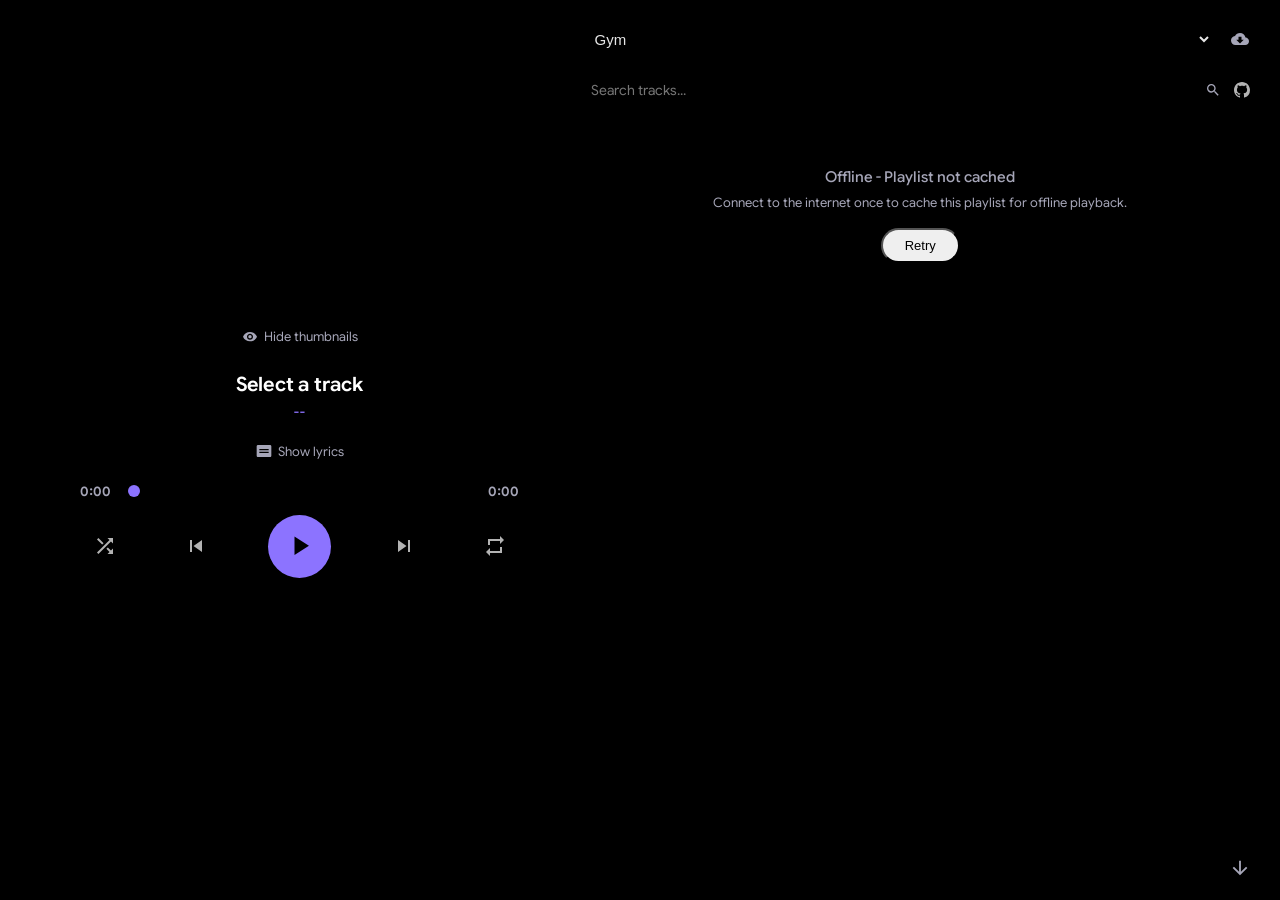
==== commit 4b0b65a7: "feat: simplify enqueue animation, keep media card on video interrupt, add playlist scroll arrow" ====
--- a/index.html
+++ b/index.html
@@ -154,6 +154,14 @@
             <div id="fast-scroll-badge" class="fast-scroll-badge">#1 / 100</div>
             <div id="fast-scroll-title" class="fast-scroll-title">Song Title</div>
         </div>
+        <button id="playlist-scroll-arrow" class="playlist-scroll-arrow" aria-label="Scroll playlist" title="Scroll playlist">
+            <svg id="playlist-arrow-up" aria-hidden="true" viewBox="0 0 24 24" width="22" height="22" fill="currentColor" style="display: none;">
+                <path d="M4 12l1.41 1.41L11 7.83V20h2V7.83l5.58 5.59L20 12l-8-8-8 8z"/>
+            </svg>
+            <svg id="playlist-arrow-down" aria-hidden="true" viewBox="0 0 24 24" width="22" height="22" fill="currentColor">
+                <path d="M20 12l-1.41-1.41L13 16.17V4h-2v12.17l-5.58-5.59L4 12l8 8 8-8z"/>
+            </svg>
+        </button>
 
         <div id="download-toast" class="download-toast" aria-live="polite" style="display: none;">
             <span id="download-toast-icon"></span>
--- a/css/style.css
+++ b/css/style.css
@@ -942,6 +942,32 @@
             white-space: nowrap;
             overflow: hidden;
             text-overflow: ellipsis;
+        }
+
+        /* Simple Playlist Scroll Arrow */
+        .playlist-scroll-arrow {
+            position: absolute;
+            right: 28px;
+            bottom: 16px;
+            z-index: 91;
+            background: transparent;
+            border: none;
+            padding: 0;
+            outline: none;
+            box-shadow: none;
+            cursor: pointer;
+            color: var(--text-secondary);
+            display: flex;
+            align-items: center;
+            justify-content: center;
+            width: 24px;
+            height: 24px;
+        }
+
+        @media (max-width: 750px) and (orientation: portrait), (max-width: 560px) {
+            .playlist-scroll-arrow {
+                bottom: calc(84px + env(safe-area-inset-bottom, 0px));
+            }
         }
 
         #track-list {
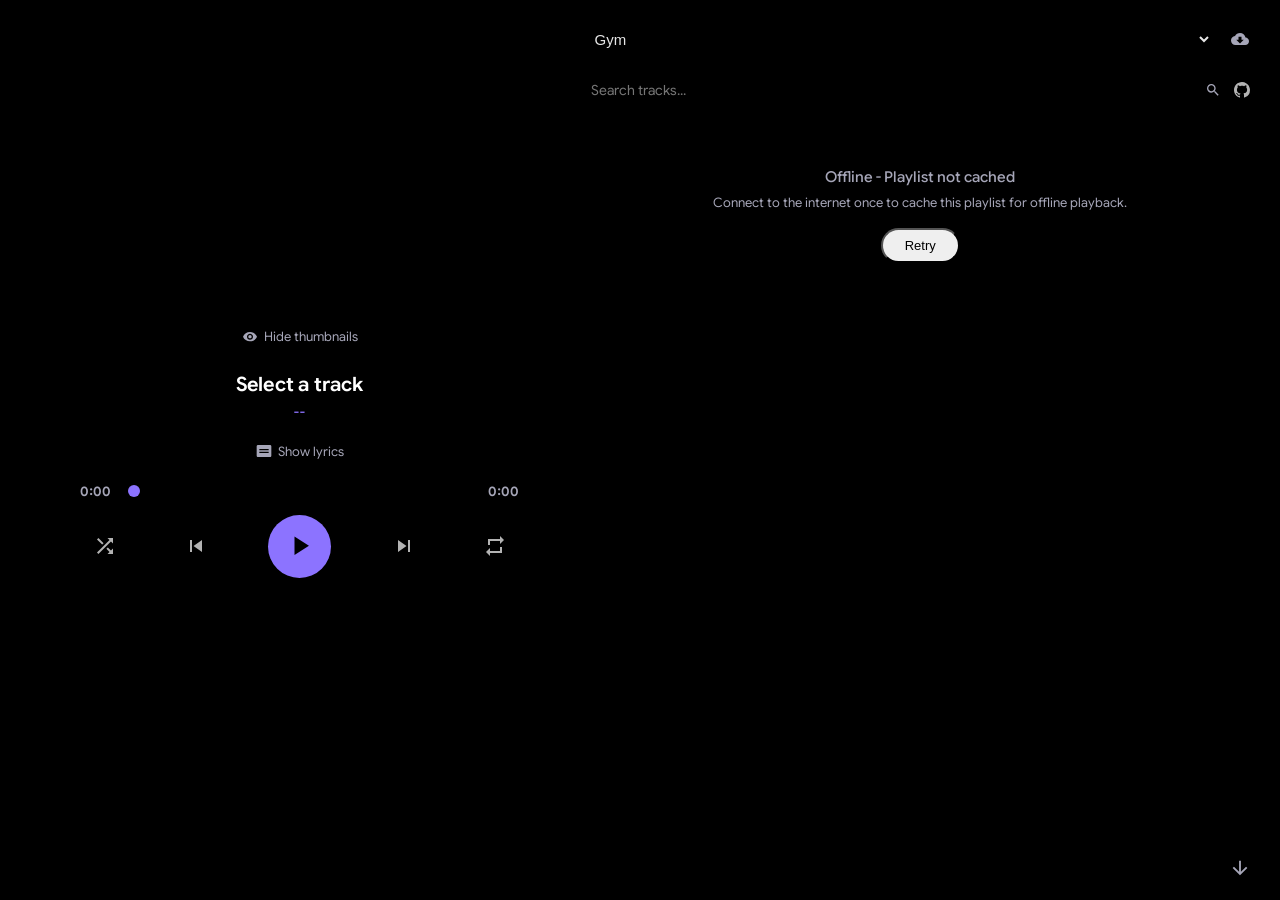
==== commit 93ab68d6: "feat: instant playlist scroll snap and test.html swipe gestures parity" ====
--- a/index.html
+++ b/index.html
@@ -131,15 +131,21 @@
 
         <div class="playlist-container" id="playlist-container">
             <div id="playlist-message">Loading...</div>
-            <div id="swipe-backdrop" class="swipe-backdrop" aria-hidden="true">
-                <div class="swipe-legend swipe-legend-enqueue">
-                    <svg viewBox="0 0 24 24" width="20" height="20" fill="currentColor">
-                        <path d="M14 10H2v2h12v-2zm0-4H2v2h12V6zm4 8v-4h-2v4h-4v2h4v4h2v-4h4v-2h-4zM2 16h8v-2H2v2z"/>
-                    </svg>
-                </div>
-                <div class="swipe-legend swipe-legend-download">
-                    <svg viewBox="0 0 24 24" width="20" height="20" fill="currentColor">
-                        <path d="M19.35 10.04C18.67 6.59 15.64 4 12 4 9.11 4 6.6 5.64 5.35 8.04 2.34 8.36 0 10.91 0 14c0 3.31 2.69 6 6 6h13c2.76 0 5-2.24 5-5 0-2.64-2.05-4.78-4.65-4.96zM17 13l-5 5-5-5h3V9h4v4h3z"/>
+            <div id="swipe-backdrop" class="swipe-backdrop swipe-underlay" aria-hidden="true">
+                <div class="underlay-action action-enqueue swipe-legend swipe-legend-enqueue">
+                    <svg viewBox="0 0 24 24">
+                        <line x1="4" y1="6" x2="14" y2="6"></line>
+                        <line x1="4" y1="12" x2="14" y2="12"></line>
+                        <line x1="4" y1="18" x2="11" y2="18"></line>
+                        <line x1="18" y1="9" x2="18" y2="15"></line>
+                        <line x1="15" y1="12" x2="21" y2="12"></line>
+                    </svg>
+                </div>
+                <div class="underlay-action action-download swipe-legend swipe-legend-download">
+                    <svg viewBox="0 0 24 24">
+                        <path d="M21 15v4a2 2 0 0 1-2 2H5a2 2 0 0 1-2-2v-4"></path>
+                        <polyline points="7 10 12 15 17 10"></polyline>
+                        <line x1="12" y1="15" x2="12" y2="3"></line>
                     </svg>
                 </div>
             </div>
--- a/css/style.css
+++ b/css/style.css
@@ -962,6 +962,9 @@
             justify-content: center;
             width: 24px;
             height: 24px;
+            user-select: none;
+            -webkit-user-select: none;
+            -webkit-tap-highlight-color: transparent;
         }
 
         @media (max-width: 750px) and (orientation: portrait), (max-width: 560px) {
@@ -1001,6 +1004,7 @@
             text-overflow: ellipsis;
             touch-action: pan-y;
             background-color: #000000;
+            transition: background-color 0.25s ease;
         }
 
         .track-skeleton {
@@ -1085,14 +1089,43 @@
             transition: background-color 0.25s ease;
         }
 
-        #track-list li.slide-enqueue {
-            background-color: color-mix(in srgb, var(--enqueued-color, #8c73ff) 15%, #000000) !important;
-        }
-
+        /* Foreground surface (Draggable track row matching test.html) */
+        .swipe-surface {
+            background: #1e1e1e;
+            border: 1px solid rgba(255, 255, 255, 0.08);
+            border-radius: 8px;
+            cursor: grab;
+            will-change: transform;
+            transform: translateX(var(--swipe-x, 0px));
+        }
+
+        .swipe-surface:active {
+            cursor: grabbing;
+        }
+
+        .swipe-surface.snapping {
+            transition: transform 250ms cubic-bezier(0.2, 0, 0, 1);
+        }
+
+        .swipe-surface.exiting-right {
+            transition: transform 200ms cubic-bezier(0.4, 0, 1, 1);
+            transform: translateX(105%) !important;
+        }
+
+        .swipe-surface.exiting-left {
+            transition: transform 200ms cubic-bezier(0.4, 0, 1, 1);
+            transform: translateX(-105%) !important;
+        }
+
+        #track-list li.slide-enqueue,
         #track-list li.slide-download {
-            background-color: color-mix(in srgb, #00ff88 15%, #000000) !important;
-        }
-
+            background: #1e1e1e !important;
+            border: 1px solid rgba(255, 255, 255, 0.08);
+            border-radius: 8px;
+        }
+
+        /* Underlay background matching test.html */
+        .swipe-underlay,
         .swipe-backdrop {
             position: absolute;
             top: 0;
@@ -1100,10 +1133,7 @@
             width: 100%;
             height: 48px;
             box-sizing: border-box;
-            display: flex;
-            align-items: center;
-            justify-content: space-between;
-            padding: 0 16px;
+            background-color: #000000;
             pointer-events: none;
             opacity: 0;
             z-index: 0;
@@ -1111,32 +1141,54 @@
             will-change: transform, opacity;
         }
 
+        /* Action SVG containers: Absolute positioning for 50px gap tracking matching test.html */
+        .underlay-action,
         .swipe-legend {
-            display: inline-flex;
+            position: absolute;
+            top: 50%;
+            margin-top: -11px; /* Half of 22px height */
+            display: flex;
             align-items: center;
             justify-content: center;
-            opacity: 0;
-            transform: scale(0.85);
-            will-change: transform, opacity;
-            transition: transform 0.15s cubic-bezier(0.2, 0, 0, 1), opacity 0.15s ease;
-        }
-
+            width: 22px;
+            height: 22px;
+            will-change: transform;
+            color: #ffffff;
+        }
+
+        .underlay-action svg,
         .swipe-legend svg {
+            width: 22px;
+            height: 22px;
+            stroke: currentColor;
+            stroke-width: 2.2;
+            stroke-linecap: round;
+            stroke-linejoin: round;
+            fill: none;
             flex-shrink: 0;
         }
 
+        /* Initial parked state (hidden off-screen: 50px gap + 22px icon width) */
+        .action-enqueue,
         .swipe-legend-enqueue {
-            color: var(--swipe-color, var(--enqueued-color, #8c73ff));
-        }
-
+            left: 0;
+            transform: translateX(-72px);
+        }
+
+        .action-download,
         .swipe-legend-download {
-            color: #00ff88;
-        }
-
+            right: 0;
+            transform: translateX(72px);
+        }
+
+        .underlay-action.snapping,
+        .swipe-legend.snapping {
+            transition: transform 250ms cubic-bezier(0.2, 0, 0, 1);
+        }
+
+        .underlay-action.legend-triggered,
         .swipe-legend.legend-triggered {
-            transform: scale(1.12);
             opacity: 1 !important;
-            filter: drop-shadow(0 0 4px currentColor);
         }
 
         /* Landscape Layout for <= 1110px (covers all heights, including > 560px) */
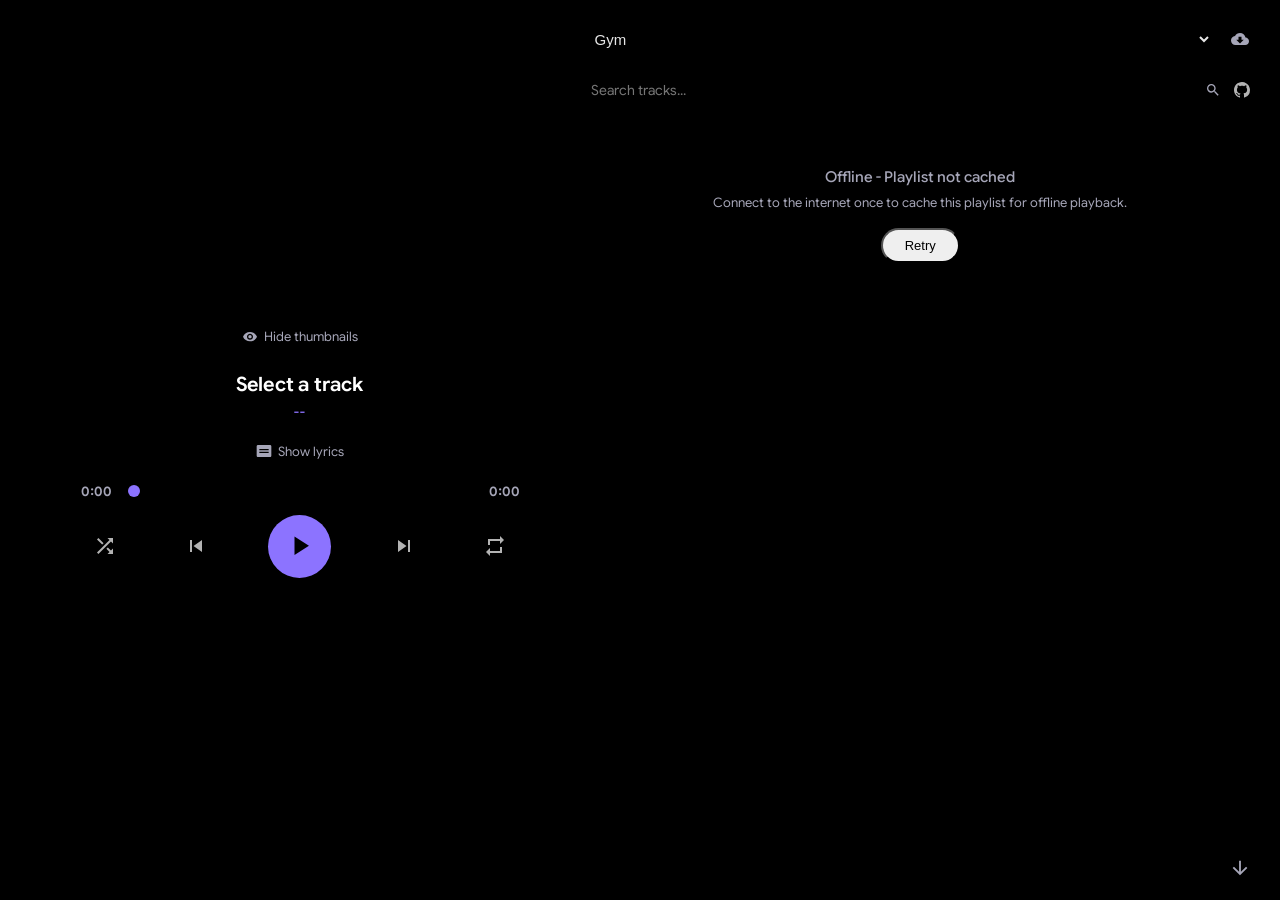
==== commit e9e5f3d4: "Optimize GPU utilization by culling idle backdrop-filter and layer promotion" ====
--- a/index.html
+++ b/index.html
@@ -131,7 +131,7 @@
 
         <div class="playlist-container" id="playlist-container">
             <div id="playlist-message">Loading...</div>
-            <div id="swipe-backdrop" class="swipe-backdrop swipe-underlay" aria-hidden="true">
+            <div id="swipe-backdrop" class="swipe-backdrop swipe-underlay" aria-hidden="true" style="display: none;">
                 <div class="underlay-action action-enqueue swipe-legend swipe-legend-enqueue">
                     <svg viewBox="0 0 24 24">
                         <line x1="4" y1="6" x2="14" y2="6"></line>
@@ -156,7 +156,7 @@
         <div id="fast-scroller" class="fast-scroller" aria-hidden="true">
             <div id="fast-scroll-thumb" class="fast-scroll-thumb"></div>
         </div>
-        <div id="fast-scroll-bubble" class="fast-scroll-bubble" aria-hidden="true">
+        <div id="fast-scroll-bubble" class="fast-scroll-bubble" aria-hidden="true" style="display: none;">
             <div id="fast-scroll-badge" class="fast-scroll-badge">#1 / 100</div>
             <div id="fast-scroll-title" class="fast-scroll-title">Song Title</div>
         </div>
@@ -242,13 +242,13 @@
 <audio id="focus-probe" loop preload="auto" style="display:none;"></audio>
 
 
-<script src="js/state.js?v=25.09"></script>
-<script src="js/dom.js?v=25.09"></script>
-<script src="js/utils.js?v=25.09"></script>
-<script src="js/ui.js?v=25.09"></script>
-<script src="js/mediaSession.js?v=25.09"></script>
-<script src="js/lyrics.js?v=25.09"></script>
-<script src="js/playback.js?v=25.09"></script>
-<script src="js/main.js?v=25.09"></script>
+<script src="js/state.js?v=25.10"></script>
+<script src="js/dom.js?v=25.10"></script>
+<script src="js/utils.js?v=25.10"></script>
+<script src="js/ui.js?v=25.10"></script>
+<script src="js/mediaSession.js?v=25.10"></script>
+<script src="js/lyrics.js?v=25.10"></script>
+<script src="js/playback.js?v=25.10"></script>
+<script src="js/main.js?v=25.10"></script>
 </body>
 </html>
--- a/css/style.css
+++ b/css/style.css
@@ -603,6 +603,7 @@
             min-width: 40px;
             font-weight: 600;
             font-variant-numeric: tabular-nums;
+            contain: layout paint;
         }
 
         .seek-wrap {
@@ -612,6 +613,8 @@
             display: flex;
             align-items: center;
             cursor: pointer;
+            touch-action: none;
+            contain: layout paint;
         }
 
         .seek-track {
@@ -655,6 +658,7 @@
             outline: none;
             cursor: pointer;
             z-index: 2;
+            touch-action: none;
         }
 
         input[type="range"]#seek-bar::-webkit-slider-runnable-track {
@@ -917,12 +921,13 @@
             transform-origin: right center;
             transition: opacity 0.12s cubic-bezier(0.2, 0, 0, 1), transform 0.12s cubic-bezier(0.2, 0, 0, 1);
             z-index: 95;
-            display: flex;
+            display: none;
             flex-direction: column;
             gap: 3px;
         }
 
         .fast-scroll-bubble.active {
+            display: flex;
             opacity: 1;
             transform: translateY(-50%) scale(1);
         }
@@ -973,6 +978,21 @@
             }
         }
 
+        .main-layout:has(.now-playing.expanded) .playlist-scroll-arrow,
+        .main-layout:has(.now-playing.expanded) #playlist-scroll-arrow,
+        .main-layout:has(.now-playing.expanded) #playlist-toggle,
+        .main-layout:has(.now-playing.expanded) #btn-playlist,
+        body:has(.now-playing.expanded) .playlist-scroll-arrow,
+        body:has(.now-playing.expanded) #playlist-scroll-arrow,
+        body:has(.now-playing.expanded) #playlist-toggle,
+        body:has(.now-playing.expanded) #btn-playlist,
+        .player-container:has(.now-playing.expanded) + .playlist-panel .playlist-scroll-arrow,
+        .player-container:has(.now-playing.expanded) + .playlist-panel #playlist-scroll-arrow,
+        .player-container:has(.now-playing.expanded) + .playlist-panel #playlist-toggle,
+        .player-container:has(.now-playing.expanded) + .playlist-panel #btn-playlist {
+            display: none !important;
+        }
+
         #track-list {
             list-style: none;
             padding: 0;
@@ -986,7 +1006,6 @@
             position: absolute;
             top: 0;
             left: 0;
-            will-change: transform;
             contain: layout paint;
             width: 100%;
             height: 48px; /* Fixed height for virtual scrolling */
@@ -1078,7 +1097,11 @@
 
         #track-list li.active {
             background-color: var(--active-color);
-            border-left: 3px solid var(--primary-color);
+            border-left: 3px solid var(--primary-color) !important;
+            border-top: none !important;
+            border-right: none !important;
+            border-bottom: none !important;
+            border-radius: 0 !important;
             padding-left: 13px; /* 16px - 3px border */
             color: var(--primary-color);
             font-weight: 600;
@@ -1087,6 +1110,32 @@
         #track-list li.enqueued-flash {
             background-color: color-mix(in srgb, var(--enqueued-color, #8c73ff) 40%, transparent) !important;
             transition: background-color 0.25s ease;
+        }
+
+        /* Vertical collapse wrapper matching test.html */
+        .swipe-item-wrapper {
+            display: grid;
+            grid-template-rows: 1fr;
+            transition: grid-template-rows 250ms cubic-bezier(0.4, 0, 0.2, 1),
+                        margin-bottom 250ms cubic-bezier(0.4, 0, 0.2, 1),
+                        opacity 200ms ease;
+            margin-bottom: 10px;
+            overflow: hidden;
+        }
+
+        .swipe-item-wrapper.collapsed {
+            grid-template-rows: 0fr;
+            margin-bottom: 0px;
+            opacity: 0;
+        }
+
+        .swipe-item-inner {
+            min-height: 0;
+            position: relative;
+            overflow: hidden;
+            border-radius: 8px;
+            user-select: none;
+            touch-action: pan-y;
         }
 
         /* Foreground surface (Draggable track row matching test.html) */
@@ -1117,16 +1166,21 @@
             transform: translateX(-105%) !important;
         }
 
+        #track-list li.is-swiping,
+        #track-list li.snapping,
         #track-list li.slide-enqueue,
         #track-list li.slide-download {
             background: #1e1e1e !important;
-            border: 1px solid rgba(255, 255, 255, 0.08);
-            border-radius: 8px;
+            border: 1px solid rgba(255, 255, 255, 0.08) !important;
+            border-radius: 8px !important;
+            cursor: grabbing;
+            will-change: transform;
         }
 
         /* Underlay background matching test.html */
         .swipe-underlay,
         .swipe-backdrop {
+            display: none;
             position: absolute;
             top: 0;
             left: 0;
@@ -1134,6 +1188,7 @@
             height: 48px;
             box-sizing: border-box;
             background-color: #000000;
+            border-radius: 8px;
             pointer-events: none;
             opacity: 0;
             z-index: 0;
@@ -1168,17 +1223,17 @@
             flex-shrink: 0;
         }
 
-        /* Initial parked state (hidden off-screen: 50px gap + 22px icon width) */
+        /* Initial parked state (hidden off-screen: 0px gap + 22px icon width) */
         .action-enqueue,
         .swipe-legend-enqueue {
             left: 0;
-            transform: translateX(-72px);
+            transform: translateX(-22px);
         }
 
         .action-download,
         .swipe-legend-download {
             right: 0;
-            transform: translateX(72px);
+            transform: translateX(22px);
         }
 
         .underlay-action.snapping,
@@ -1189,6 +1244,29 @@
         .underlay-action.legend-triggered,
         .swipe-legend.legend-triggered {
             opacity: 1 !important;
+            color: #00ff88;
+        }
+
+        /* Minimal green hint/glow near enqueue legend signifying successful enqueue */
+        .action-enqueue.enqueue-success,
+        .swipe-legend-enqueue.enqueue-success {
+            color: #00ff88 !important;
+            filter: drop-shadow(0 0 6px rgba(0, 255, 136, 0.75));
+            opacity: 1 !important;
+        }
+
+        .action-enqueue.enqueue-success::after,
+        .swipe-legend-enqueue.enqueue-success::after {
+            content: "";
+            position: absolute;
+            top: -2px;
+            right: -3px;
+            width: 5px;
+            height: 5px;
+            border-radius: 50%;
+            background-color: #00ff88;
+            box-shadow: 0 0 5px #00ff88, 0 0 8px rgba(0, 255, 136, 0.7);
+            pointer-events: none;
         }
 
         /* Landscape Layout for <= 1110px (covers all heights, including > 560px) */
@@ -1616,6 +1694,12 @@
                 border-color: transparent;
                 cursor: default;
             }
+
+            .main-layout:has(.now-playing.expanded) .playlist-scroll-arrow,
+            body:has(.now-playing.expanded) .playlist-scroll-arrow,
+            .player-container:has(.now-playing.expanded) + .playlist-panel .playlist-scroll-arrow {
+                display: none !important;
+            }
             
             .now-playing.expanded .btn-collapse {
                 display: flex !important;
@@ -2138,6 +2222,7 @@
 /* Mode Toast */
 #mode-toast,
 .mode-toast {
+    display: none;
     position: fixed;
     bottom: 80px;
     left: 50%;
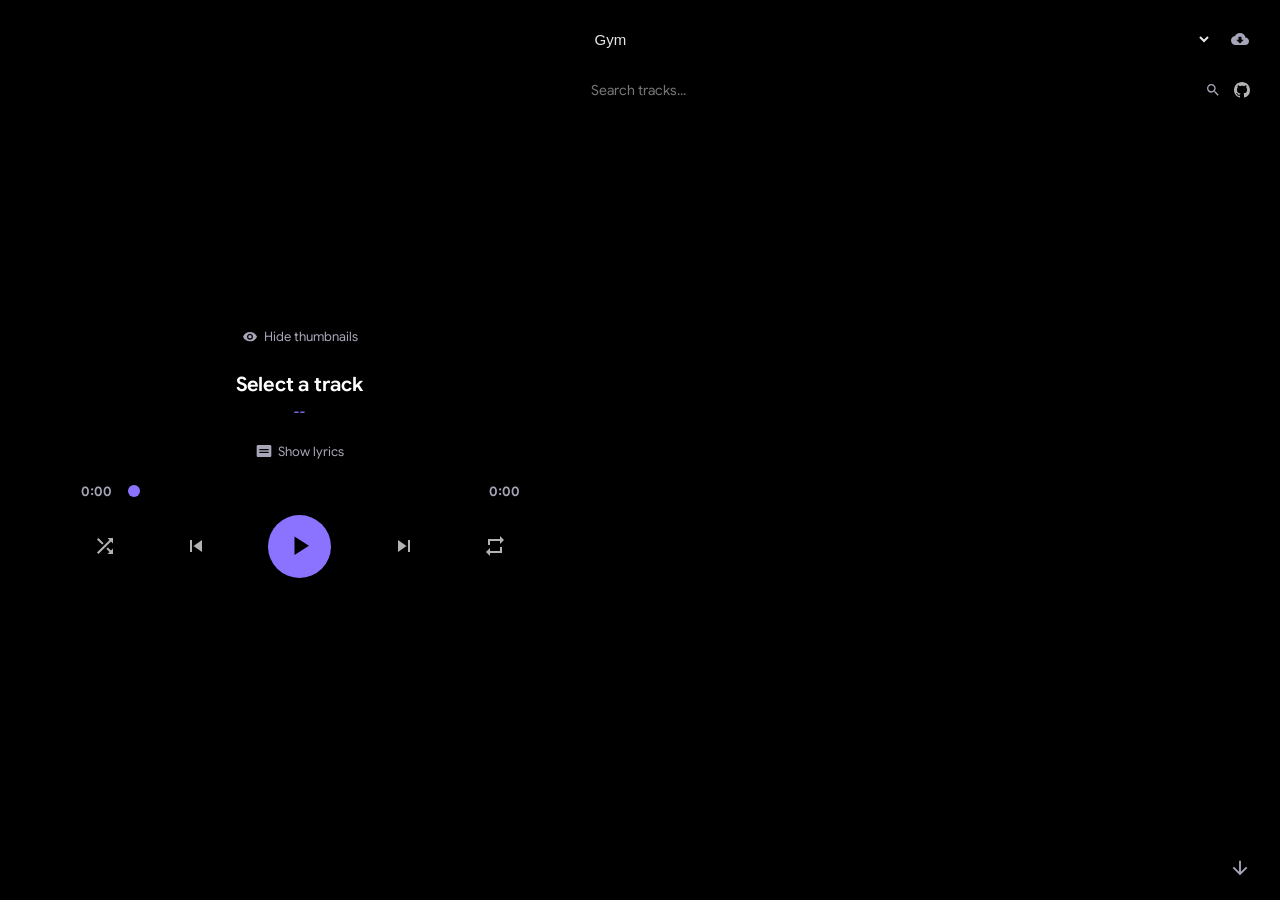
==== commit 13427f69: "feat: eliminate steady-state GPU spikes via desktop WebAudio exclusion and seekbar integer gating" ====
--- a/index.html
+++ b/index.html
@@ -239,7 +239,7 @@
 
 <div id="mode-toast" class="mode-toast" aria-live="polite" style="display: none;"><span id="mode-toast-text"></span></div>
 <audio id="live-stream-anchor" preload="none" style="display:none;"></audio>
-<audio id="focus-probe" loop preload="auto" style="display:none;"></audio>
+<audio id="focus-probe" loop preload="none" style="display:none;"></audio>
 
 
 <script src="js/state.js?v=25.10"></script>
--- a/css/style.css
+++ b/css/style.css
@@ -397,6 +397,7 @@
             font-size: 13px;
         }
 
+        #now-playing,
         .now-playing {
             padding: 0px 0px 0px 0px;
             text-align: center;
@@ -408,6 +409,7 @@
             max-width: 700px;
             margin: 0 auto;
             box-sizing: border-box;
+            contain: layout;
         }
 
         #album-art-container {
@@ -595,6 +597,7 @@
             gap: 12px;
             margin-bottom: 16px;
             box-sizing: border-box;
+            contain: layout paint;
         }
 
         .time-display {
@@ -628,10 +631,12 @@
             pointer-events: none;
         }
 
+        #buffer-container,
         .buffer-container {
             position: absolute;
             inset: 0;
             pointer-events: none;
+            contain: layout paint;
         }
 
         .buffer-segment {
@@ -1144,7 +1149,6 @@
             border: 1px solid rgba(255, 255, 255, 0.08);
             border-radius: 8px;
             cursor: grab;
-            will-change: transform;
             transform: translateX(var(--swipe-x, 0px));
         }
 
@@ -1207,7 +1211,6 @@
             justify-content: center;
             width: 22px;
             height: 22px;
-            will-change: transform;
             color: #ffffff;
         }
 
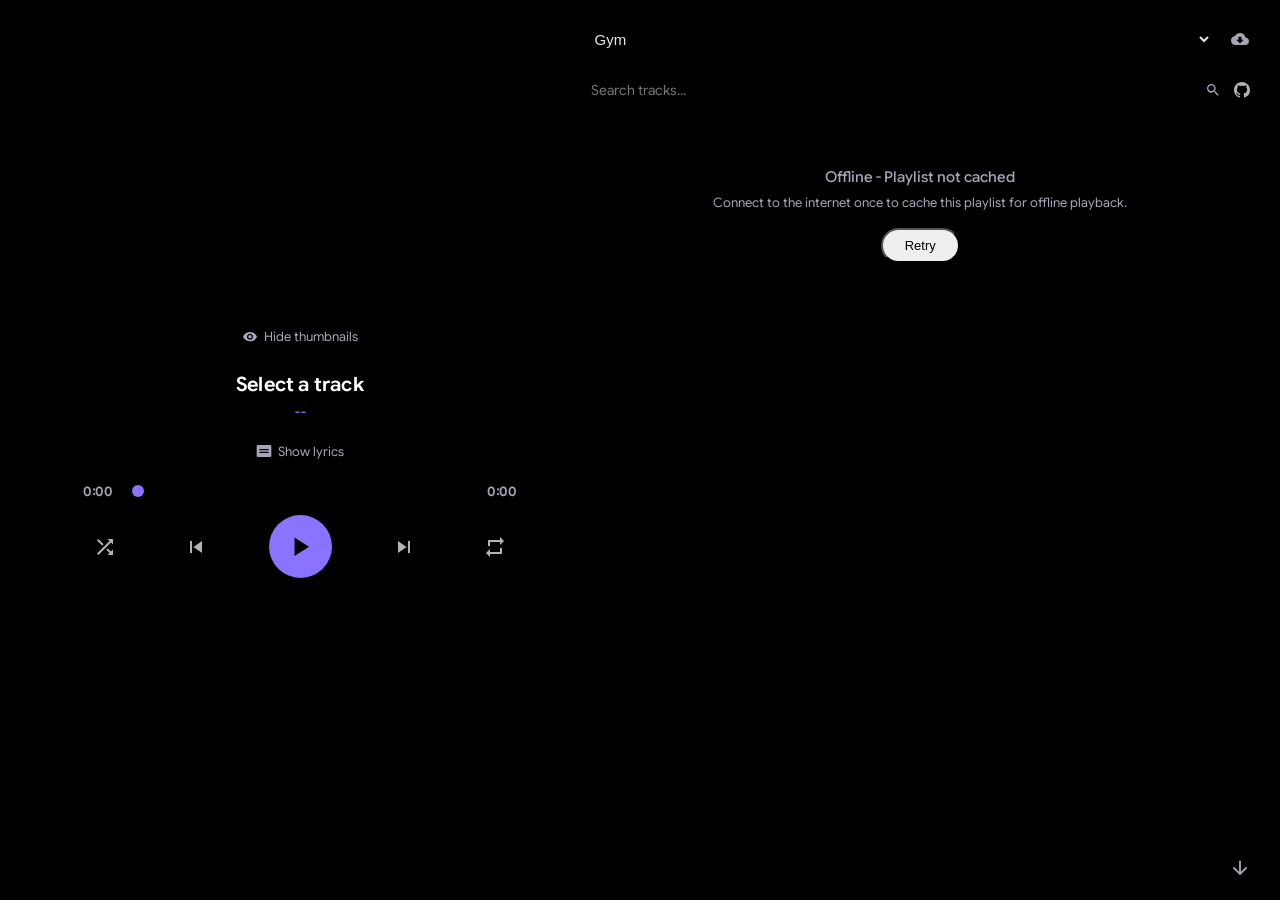
==== commit 9e96a45e: "perf: eliminate adjacent control repaint damage and DirectWrite glyph blending for 0% GPU" ====
--- a/index.html
+++ b/index.html
@@ -56,7 +56,7 @@
                     <div class="seek-track" id="seek-track">
                         <div id="buffer-container" class="buffer-container"></div>
                     </div>
-                    <input type="range" id="seek-bar" min="0" value="0" step="0.1" aria-label="Playback seek position">
+                    <input type="range" id="seek-bar" min="0" value="0" step="1" aria-label="Playback seek position">
                 </div>
                 <span id="total-time" class="time-display">0:00</span>
             </div>
--- a/css/style.css
+++ b/css/style.css
@@ -510,6 +510,8 @@
             max-width: var(--art-width, 500px);
             box-sizing: border-box;
             text-align: center;
+            background-color: #000000;
+            contain: layout paint;
         }
 
         #current-title {
@@ -597,15 +599,23 @@
             gap: 12px;
             margin-bottom: 16px;
             box-sizing: border-box;
+            background-color: #000000;
             contain: layout paint;
         }
 
         .time-display {
             font-size: 13px;
             color: var(--text-secondary);
-            min-width: 40px;
+            min-width: 44px;
+            width: 44px;
+            flex-shrink: 0;
+            text-align: center;
+            letter-spacing: -0.2px;
             font-weight: 600;
             font-variant-numeric: tabular-nums;
+            background-color: #000000;
+            -webkit-font-smoothing: antialiased;
+            -moz-osx-font-smoothing: grayscale;
             contain: layout paint;
         }
 
@@ -617,6 +627,7 @@
             align-items: center;
             cursor: pointer;
             touch-action: none;
+            background-color: #000000;
             contain: layout paint;
         }
 
@@ -626,8 +637,6 @@
             right: 0;
             height: 4px;
             background: transparent;
-            border-radius: 2px;
-            overflow: hidden;
             pointer-events: none;
         }
 
@@ -664,6 +673,7 @@
             cursor: pointer;
             z-index: 2;
             touch-action: none;
+            contain: layout paint;
         }
 
         input[type="range"]#seek-bar::-webkit-slider-runnable-track {
@@ -709,6 +719,8 @@
             margin-bottom: 8px;
             box-sizing: border-box;
             position: relative;
+            background-color: #000000;
+            contain: layout paint;
         }
 
         .control-btn {
@@ -1383,7 +1395,10 @@
             }
             .now-playing:not(.expanded) .time-display {
                 font-size: 11px;
-                min-width: 30px;
+                min-width: 32px;
+                width: 32px;
+                flex-shrink: 0;
+                text-align: center;
             }
             .now-playing:not(.expanded) .playback-controls {
                 display: flex;
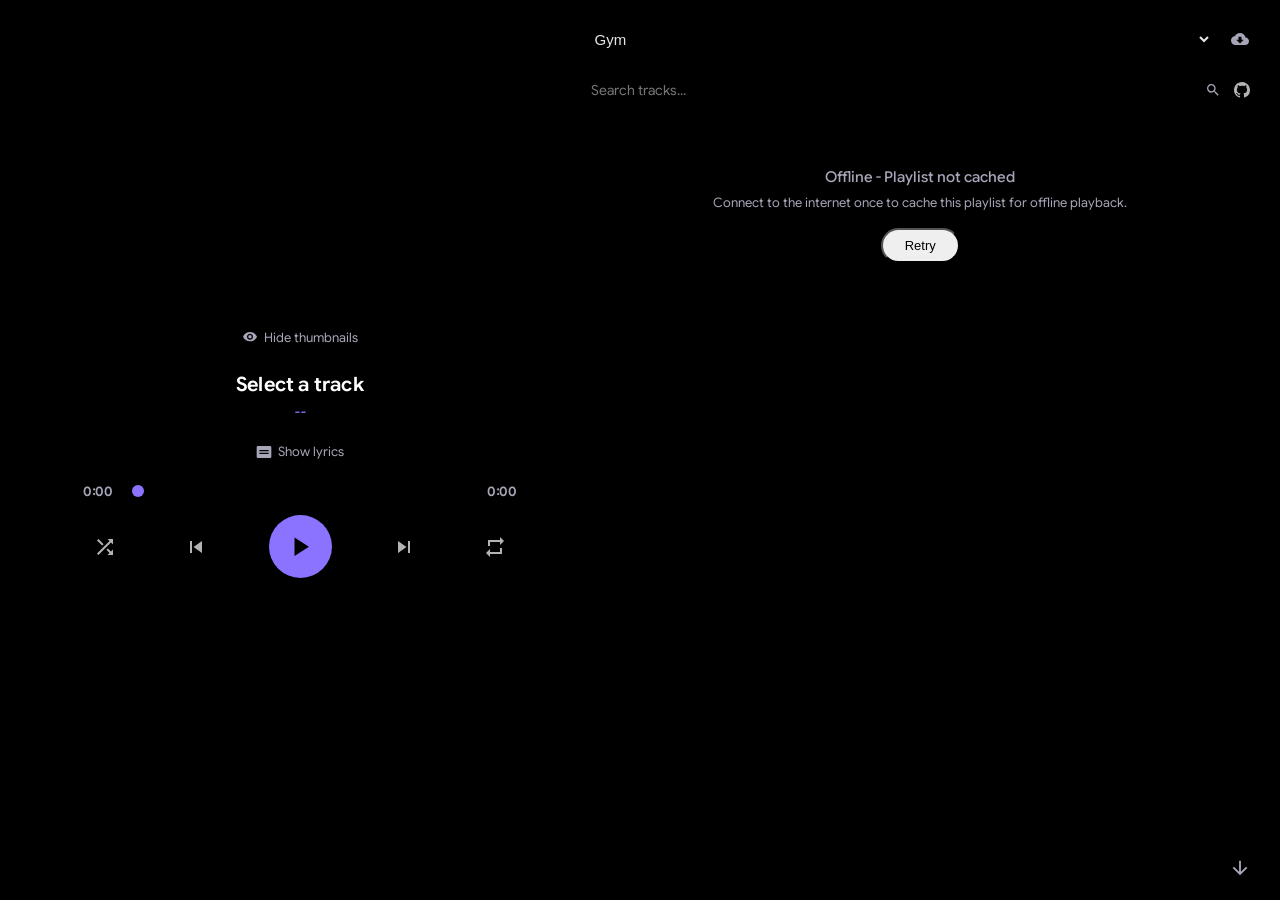
==== commit 829e8268: "fix: eliminate idle compositor keyframe models by dynamic spinner toggling" ====
--- a/index.html
+++ b/index.html
@@ -107,7 +107,7 @@
                     <svg id="icon-download-idle" aria-hidden="true" viewBox="0 0 24 24" width="18" height="18" fill="currentColor">
                         <path d="M19.35 10.04C18.67 6.59 15.64 4 12 4 9.11 4 6.6 5.64 5.35 8.04 2.34 8.36 0 10.91 0 14c0 3.31 2.69 6 6 6h13c2.76 0 5-2.24 5-5 0-2.64-2.05-4.78-4.65-4.96zM17 13l-5 5-5-5h3V9h4v4h3z"/>
                     </svg>
-                    <svg id="icon-download-active" class="spin-animation" aria-hidden="true" viewBox="0 0 24 24" width="18" height="18" fill="currentColor" style="display: none;">
+                    <svg id="icon-download-active" aria-hidden="true" viewBox="0 0 24 24" width="18" height="18" fill="currentColor" style="display: none;">
                         <path d="M12 4V1L8 5l4 4V6c3.31 0 6 2.69 6 6 0 1.01-.25 1.97-.7 2.8l1.46 1.46C19.54 15.03 20 13.57 20 12c0-4.42-3.58-8-8-8zm0 14c-3.31 0-6-2.69-6-6 0-1.01.25-1.97.7-2.8L5.24 7.74C4.46 8.97 4 10.43 4 12c0 4.42 3.58 8 8 8v3l4-4-4-4v3z"/>
                     </svg>
                     <svg id="icon-download-done" aria-hidden="true" viewBox="0 0 24 24" width="18" height="18" fill="#00ff88" style="display: none;">
@@ -120,7 +120,7 @@
                 <div class="search-actions-wrap" style="position:absolute;right:6px;top:50%;transform:translateY(-50%);display:flex;align-items:center;gap:4px;">
                     <button id="btn-remote-search" class="search-action-btn" aria-label="Search online" title="Search online (YouTube Topic)">
                         <svg id="icon-search-glass" aria-hidden="true" width="16" height="16" viewBox="0 0 24 24" fill="currentColor"><path d="M15.5 14h-.79l-.28-.27A6.471 6.471 0 0 0 16 9.5 6.5 6.5 0 1 0 9.5 16c1.61 0 3.09-.59 4.23-1.57l.27.28v.79l5 4.99L20.49 19l-4.99-5zm-6 0C7.01 14 5 11.99 5 9.5S7.01 5 9.5 5 14 7.01 14 9.5 11.99 14 9.5 14z"/></svg>
-                        <svg id="icon-search-spinner" class="spin-animation" aria-hidden="true" width="16" height="16" viewBox="0 0 24 24" fill="currentColor" style="display: none;"><path d="M12 4V1L8 5l4 4V6c3.31 0 6 2.69 6 6 0 1.01-.25 1.97-.7 2.8l1.46 1.46C19.54 15.03 20 13.57 20 12c0-4.42-3.58-8-8-8zm0 14c-3.31 0-6-2.69-6-6 0-1.01.25-1.97.7-2.8L5.24 7.74C4.46 8.97 4 10.43 4 12c0 4.42 3.58 8 8 8v3l4-4-4-4v3z"/></svg>
+                        <svg id="icon-search-spinner" aria-hidden="true" width="16" height="16" viewBox="0 0 24 24" fill="currentColor" style="display: none;"><path d="M12 4V1L8 5l4 4V6c3.31 0 6 2.69 6 6 0 1.01-.25 1.97-.7 2.8l1.46 1.46C19.54 15.03 20 13.57 20 12c0-4.42-3.58-8-8-8zm0 14c-3.31 0-6-2.69-6-6 0-1.01.25-1.97.7-2.8L5.24 7.74C4.46 8.97 4 10.43 4 12c0 4.42 3.58 8 8 8v3l4-4-4-4v3z"/></svg>
                     </button>
                     <a href="https://github.com/HauseMasterZ/youtube" target="_blank" rel="noopener noreferrer" id="github-link" style="opacity:0.7;width:24px;height:24px;display:flex;align-items:center;justify-content:center;" title="GitHub" aria-label="GitHub repository">
                         <svg aria-hidden="true" width="16" height="16" viewBox="0 0 16 16" fill="#ffffff"><path d="M8 0C3.58 0 0 3.58 0 8c0 3.54 2.29 6.53 5.47 7.59.4.07.55-.17.55-.38 0-.19-.01-.82-.01-1.49-2.01.37-2.53-.49-2.69-.94-.09-.23-.48-.94-.82-1.13-.28-.15-.68-.52-.01-.53.63-.01 1.08.58 1.23.82.72 1.21 1.87.87 2.33.66.07-.52.28-.87.51-1.07-1.78-.2-3.64-.89-3.64-3.95 0-.87.31-1.59.82-2.15-.08-.2-.36-1.02.08-2.12 0 0 .67-.21 2.2.82.64-.18 1.32-.27 2-.27.68 0 1.36.09 2 .27 1.53-1.04 2.2-.82 2.2-.82.44 1.1.16 1.92.08 2.12.51.56.82 1.27.82 2.15 0 3.07-1.87 3.75-3.65 3.95.29.25.54.73.54 1.48 0 1.07-.01 1.93-.01 2.2 0 .21.15.46.55.38A8.013 8.013 0 0016 8c0-4.42-3.58-8-8-8z"/></svg>
--- a/css/style.css
+++ b/css/style.css
@@ -90,6 +90,7 @@
             flex-shrink: 0;
             padding-right: clamp(2px, 3px, 4px);
             box-sizing: border-box;
+            contain: layout;
         }
 
         .playlist-panel {
@@ -103,6 +104,7 @@
             flex-direction: column;
             overflow: hidden;
             position: relative;
+            contain: layout;
         }
         
 
@@ -409,6 +411,7 @@
             max-width: 700px;
             margin: 0 auto;
             box-sizing: border-box;
+            background-color: #000000;
             contain: layout;
         }
 
@@ -422,6 +425,8 @@
             display: flex;
             justify-content: center;
             align-items: center;
+            background-color: #000000;
+            contain: layout paint;
         }
 
         #album-art-image {
@@ -563,6 +568,8 @@
             border: none !important;
             outline: none !important;
             box-shadow: none !important;
+            background-color: #000000;
+            contain: layout paint;
             transition: background 0.2s, color 0.2s;
         }
 
@@ -594,6 +601,7 @@
         .progress-container {
             width: var(--art-width, 100%);
             max-width: var(--art-width, 500px);
+            height: 20px;
             display: flex;
             align-items: center;
             gap: 12px;
@@ -601,6 +609,7 @@
             box-sizing: border-box;
             background-color: #000000;
             contain: layout paint;
+            transform: translateZ(0);
         }
 
         .time-display {
@@ -616,6 +625,8 @@
             background-color: #000000;
             -webkit-font-smoothing: antialiased;
             -moz-osx-font-smoothing: grayscale;
+            text-rendering: optimizeSpeed;
+            font-kerning: none;
             contain: layout paint;
         }
 
@@ -652,7 +663,7 @@
             position: absolute;
             top: 0;
             bottom: 0;
-            background: rgba(255, 255, 255, 0.4);
+            background: #666666;
             border-radius: 2px;
             pointer-events: none;
         }
@@ -673,7 +684,7 @@
             cursor: pointer;
             z-index: 2;
             touch-action: none;
-            contain: layout paint;
+            contain: strict;
         }
 
         input[type="range"]#seek-bar::-webkit-slider-runnable-track {
